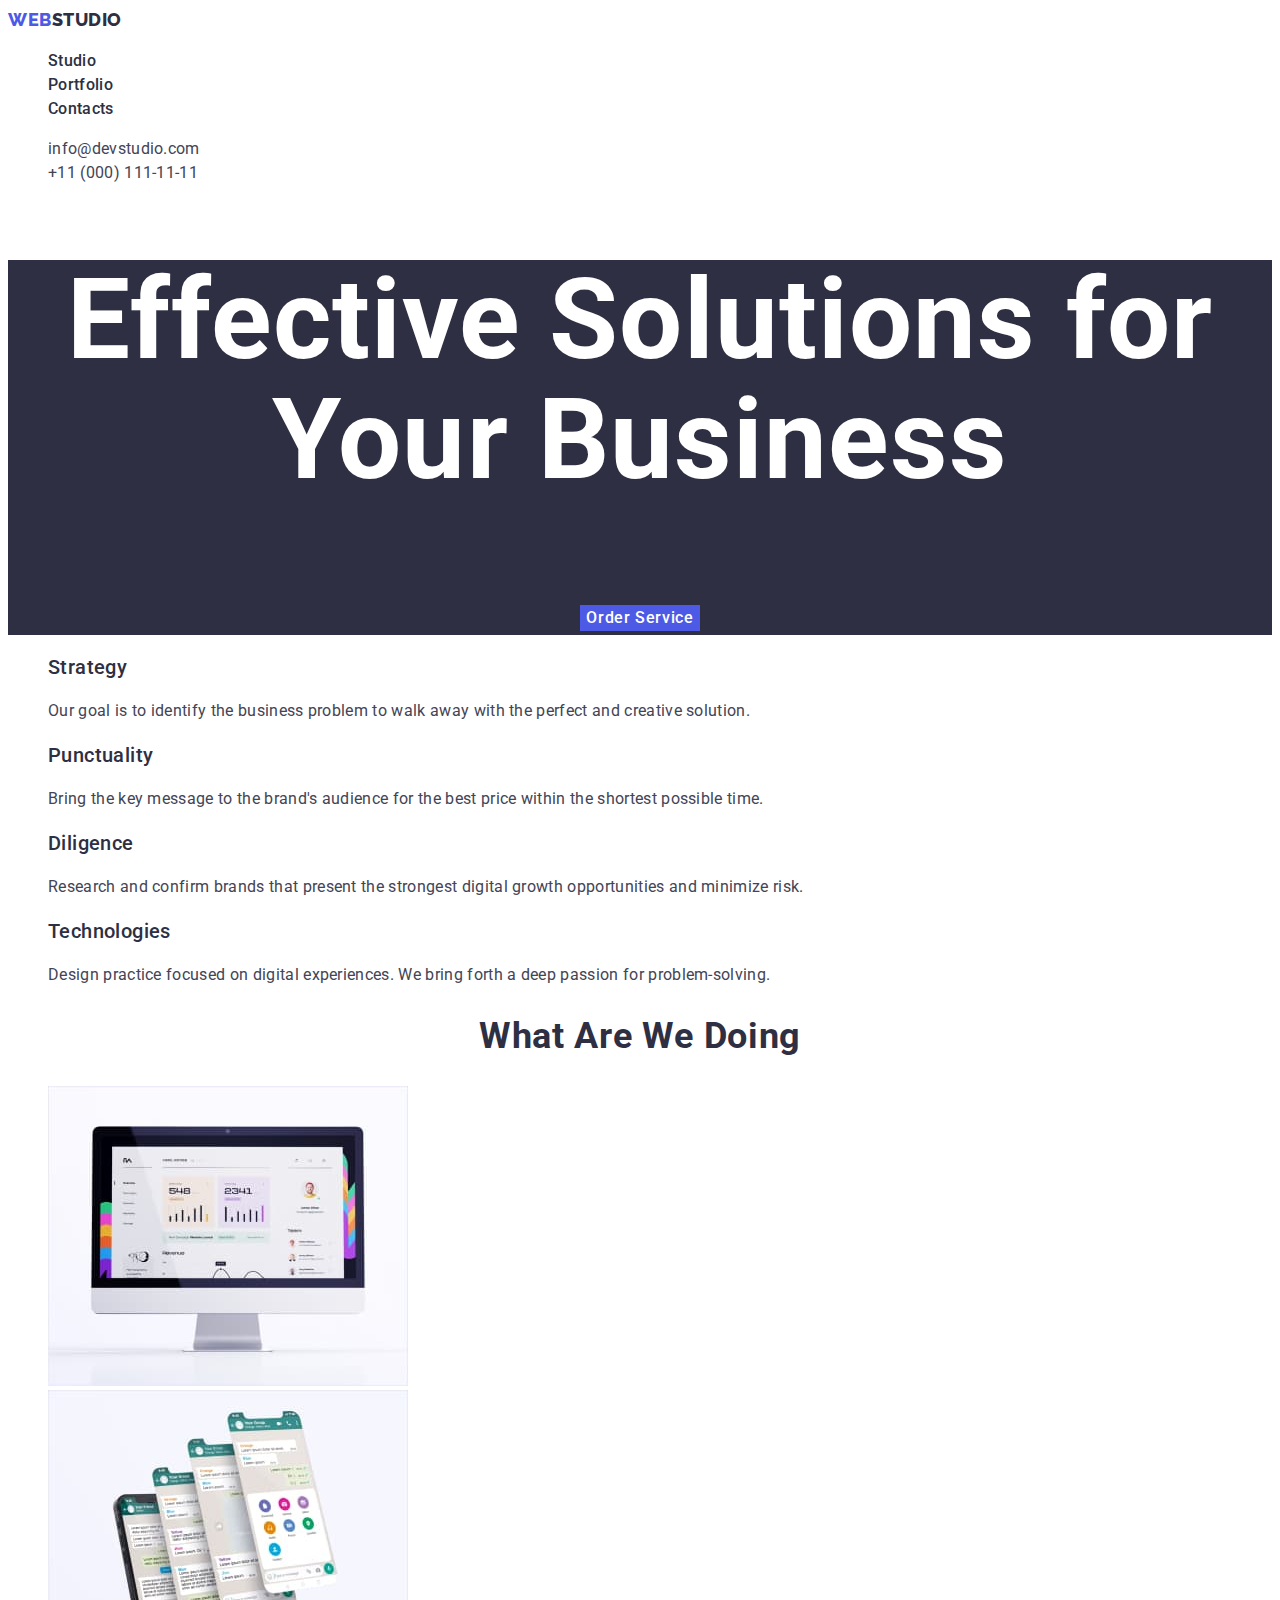
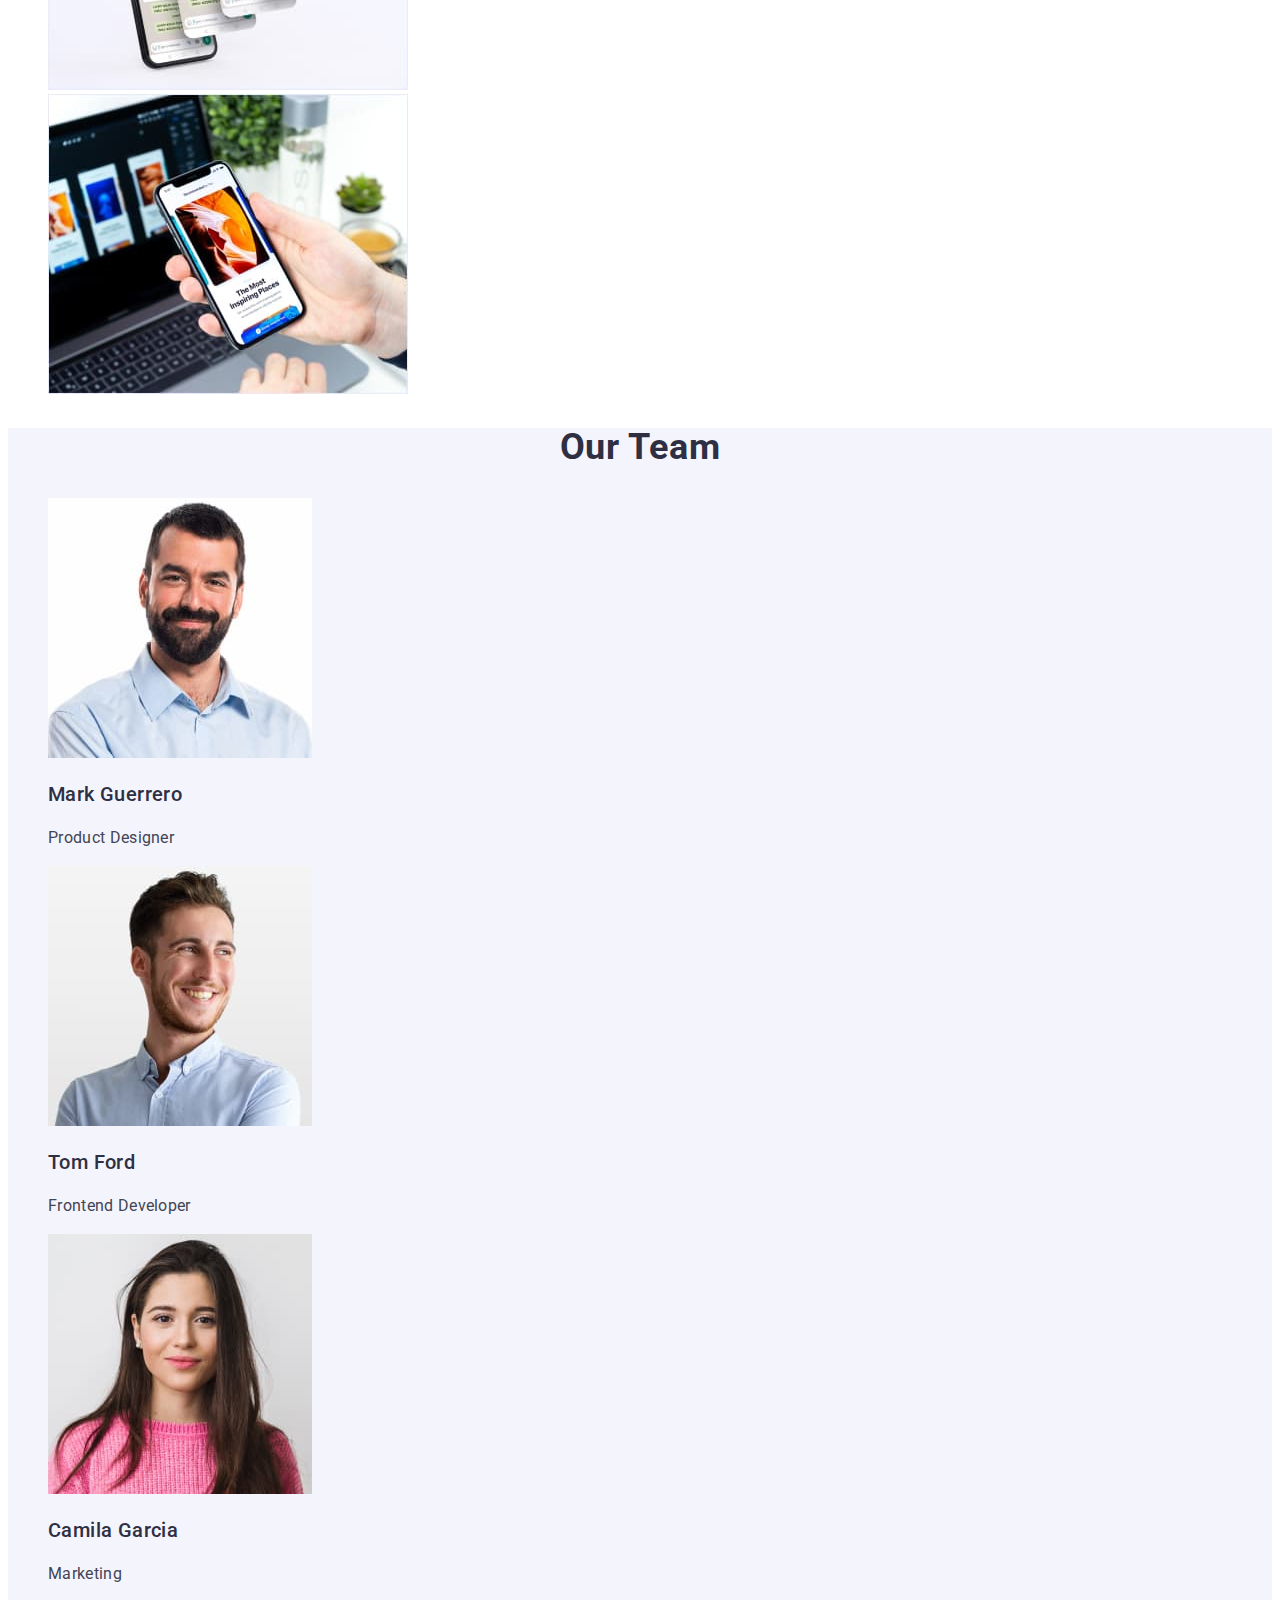
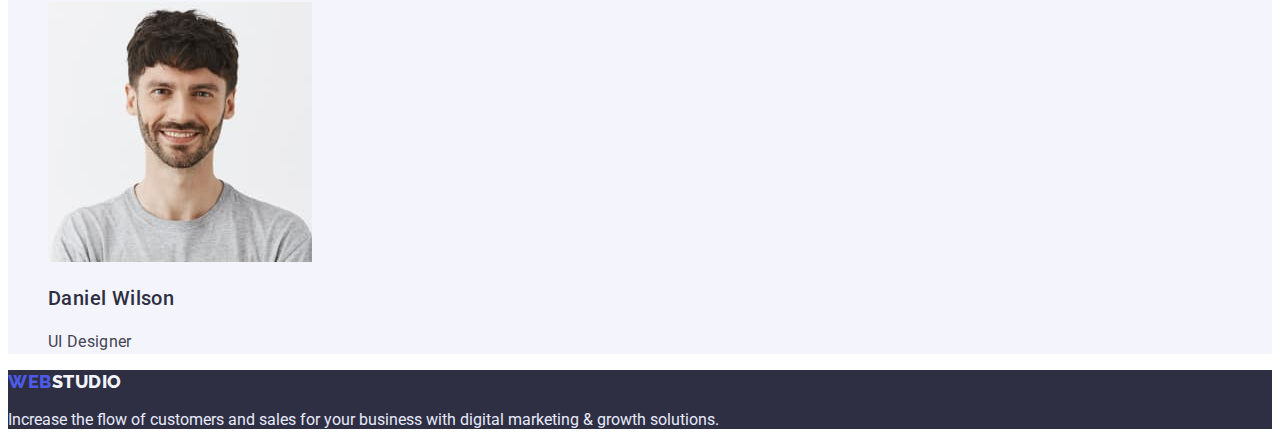
==== index.html @ e5f62bcb "files from previous hw were added to the project" ====
<!DOCTYPE html>
<html lang="en">
  <head>
    <meta charset="UTF-8" />
    <meta http-equiv="X-UA-Compatible" content="IE=edge" />
    <meta name="viewport" content="width=device-width, initial-scale=1.0" />
    <title>Document</title>
    <link rel="stylesheet" href="./css/styles.css" />
    <link rel="preconnect" href="https://fonts.googleapis.com" />
    <link rel="preconnect" href="https://fonts.gstatic.com" crossorigin />
    <link
      href="https://fonts.googleapis.com/css2?family=Raleway:wght@700&family=Roboto:wght@400;500;700;900&display=swap"
      rel="stylesheet"
    />
  </head>
  <body>
    <header class="header">
      <nav>
        <a href="/" class="logo"
          ><span class="first-part-logo">Web</span>Studio</a
        >
        <ul class="list">
          <li class="list-item">
            <a href="index.html" class="link">Studio</a>
          </li>
          <li class="list-item">
            <a href="./portfolio.html" class="link">Portfolio</a>
          </li>
          <li class="list-item"><a href="" class="link">Contacts</a></li>
        </ul>
      </nav>
      <address class="adress">
        <ul class="list">
          <li class="list-item">
            <a href="mailto:info@devstudio.com" class="link-contacts"
              >info@devstudio.com</a
            >
          </li>
          <li class="list-item tel">
            <a href="tel:+110001111111" class="link-contacts"
              >+11 (000) 111-11-11</a
            >
          </li>
        </ul>
      </address>
    </header>
    <main>
      <section class="hero">
        <h1 class="hero-title">Effective Solutions for Your Business</h1>
        <button type="button" class="button">Order Service</button>
      </section>
      <section>
        <!--company`s features-->
        <h2 class="second-priourity-title visually-hidden">Our Features</h2>
        <ul class="list">
          <li class="list-item">
            <h3 class="third-priourity-title">Strategy</h3>
            <p class="feature-text">
              Our goal is to identify the business problem to walk away with the
              perfect and creative solution.
            </p>
          </li>
          <li class="list-item">
            <h3 class="third-priourity-title">Punctuality</h3>
            <p class="feature-text">
              Bring the key message to the brand's audience for the best price
              within the shortest possible time.
            </p>
          </li>
          <li class="list-item">
            <h3 class="third-priourity-title">Diligence</h3>
            <p class="feature-text">
              Research and confirm brands that present the strongest digital
              growth opportunities and minimize risk.
            </p>
          </li>
          <li class="list-item">
            <h3 class="third-priourity-title">Technologies</h3>
            <p class="feature-text">
              Design practice focused on digital experiences. We bring forth a
              deep passion for problem-solving.
            </p>
          </li>
        </ul>
      </section>
      <section>
        <h2 class="second-priourity-title">What are we doing</h2>
        <ul class="list">
          <li class="list-item">
            <img
              src="./images/device1.jpg"
              alt="monitor screen"
              width="360"
              height="300"
            />
          </li>
          <li class="list-item">
            <img
              src="./images/device2.jpg"
              alt="a few mobile`s screens placed one by one"
              width="360"
              height="300"
            />
          </li>
          <li class="list-item">
            <img
              src="./images/device3.jpg"
              alt="laptop and mobile phone synchronisation process screen"
              width="360"
              height="300"
            />
          </li>
        </ul>
      </section>
      <section class="team-section-background-color">
        <h2 class="second-priourity-title">Our Team</h2>
        <ul class="list">
          <li class="list-item">
            <img
              src="./images/markguerrero.jpg"
              alt="Mark Guerrero photo"
              width="264"
              height="260"
            />
            <h3 class="third-priourity-title">Mark Guerrero</h3>
            <p class="feature-text">Product Designer</p>
          </li>
          <li class="list-item">
            <img
              src="./images/tomford.jpg"
              alt="Tom Ford photo"
              width="264"
              height="260"
            />
            <h3 class="third-priourity-title">Tom Ford</h3>
            <p class="feature-text">Frontend Developer</p>
          </li>
          <li class="list-item">
            <img
              src="./images/camilagarcia.jpg"
              alt="Camila Garcia photo"
              width="264"
              height="260"
            />
            <h3 class="third-priourity-title">Camila Garcia</h3>
            <p class="feature-text">Marketing</p>
          </li>
          <li class="list-item">
            <img
              src="./images/danielwilson.jpg"
              alt="Daniel Wilson photo"
              width="264"
              height="260"
            />
            <h3 class="third-priourity-title">Daniel Wilson</h3>
            <p class="feature-text">UI Designer</p>
          </li>
        </ul>
      </section>
    </main>

    <footer class="footer-colors">
      <a href="/" class="logo"
        ><span class="first-part-logo">Web</span
        ><span class="second-part-logo">Studio</span></a
      >
      <p>
        Increase the flow of customers and sales for your business with digital
        marketing & growth solutions.
      </p>
    </footer>
  </body>
</html>
---- css/styles.css ----
/* CSS-variable */
:root {
  --main-text-color: #2e2f42;
  --main-background-color: #ffffff;
  --hero-section-color: #ffffff;
  --main-font-family: Roboto, sans-serif;
  --focus-color: #4d5ae5;
  --hover-color: #4d5ae5;
  --footer-background-color: #2e2f42;
  --footer-text-color: #e7e9fc;
  --btn-text-color: #ffffff;
  --btn-background-color: #4d5ae5;
  --btn-hover-background-color: #404bbf;
  --contacts-color: #434455;
  --link-color: #2e2f42;
  --logo-first-part-color: #4d5ae5;
  --logo-second-part-color: #f4f4fd;
  --team-section-bckgnd-color: #f4f4fd;
  --feature-text: #434455;
  --portfolio-btn-background-color: #f4f4fd;
  --portfolio-btn-text-color: #4d5ae5;
  --hover-portfolio-btn-background-color: #404BBF;
  --focus-portfolio-btn-background-color: #404BBF;
  --hover-portfolio-btn-text-color: #ffffff;
  --focus-portfolio-btn-text-color: #ffffff;
}

/* body main characters */
body {
  color: var(--main-text-color);
  background-color: var(--main-background-color);
  font-family: var(--main-font-family);
}

/* header */
.header {
  background-color: var(--main-background-color);
  font-size: 16px;
  font-weight: 500;
  line-height: 1.5;

  letter-spacing: 0.02em;
}
.logo {
  font-family: "Raleway", sans-serif;
  font-style: normal;
  font-weight: 800;
  font-size: 18px;
  line-height: 1.33;
  color: var(--main-text-color);
  text-transform: uppercase;
  letter-spacing: 0.03em;
  text-decoration: none;
}
.first-part-logo {
  color: var(--logo-first-part-color);
}
.tel {
  text-transform: uppercase;
}
.link {
  text-decoration: none;
  color: var(--link-color);
}
.link-contacts {
  text-decoration: none;
  color: var(--contacts-color);
}
.link:hover {
  color: var(--hover-color);
}
.link:focus {
  color: var(--focus-color);
}
.link-contacts:hover {
  color: var(--hover-color);
}

.link-contacts:focus {
  color: var(--focus-color);
}

.list {
  list-style-type: none;
}
/* .list-item {
} */
.adress {
  font-weight: 400;
  font-size: 16px;
  line-height: 1.5;
  font-style: normal;
}
/* hero section */
.visually-hidden {
  position: absolute;
  white-space: nowrap;
  width: 1px;
  height: 1px;
  overflow: hidden;
  border: 0;
  padding: 0;
  clip: rect(0 0 0 0);
  clip-path: inset(50%);
  margin: -1px;
}
.hero {
  color: var(--hero-section-color);
  background-color: var(--footer-background-color);
  font-size: 56px;
  font-weight: 700;
  line-height: 1.07;
  text-align: center;
  letter-spacing: 0.02em;
}
.button {
  border: none;

  background: var(--btn-background-color);
  color: var(--btn-text-color);

  font-family: "Roboto", sans-serif;
  font-weight: 500;
  font-size: 16px;
  line-height: 1.5;
  letter-spacing: 0.04em;
  cursor: pointer;
}
.button:hover {
  background-color: var(--btn-hover-background-color);
}
.button:focus {
  background-color: var(--btn-hover-background-color);
}
/* second section */
.second-priourity-title {
  font-weight: 700;
  font-size: 36px;
  line-height: 1.11;
  text-align: center;
  letter-spacing: 0.02em;
  text-transform: capitalize;
}
.third-priourity-title {
  font-weight: 500;
  font-size: 20px;
  line-height: 1.2;
  letter-spacing: 0.02em;
}
.team-section-background-color {
  background-color: var(--team-section-bckgnd-color);
}
.feature-text {
  color: var(--feature-text);
  font-size: 16px;
  line-height: 1.5;
  letter-spacing: 0.02em;
}
/* footer */
.footer-colors {
  background-color: var(--footer-background-color);
  color: var(--footer-text-color);
}
.second-part-logo {
  color: var(--logo-second-part-color);
}
/* -----------------------page-portfolio--------------------- */
.portfolio-btn {
  border: none;

  background: var(--portfolio-btn-background-color);
  color: var(--portfolio-btn-text-color);

  font-family: "Roboto", sans-serif;
  font-weight: 500;
  font-size: 16px;
  line-height: 1.5;
  letter-spacing: 0.04em;
  cursor: pointer;
}
.portfolio-btn:hover {
  background: var(--hover-portfolio-btn-background-color);
  color: var(--hover-portfolio-btn-text-color);
}
.portfolio-btn:focus {
  background: var(--focus-portfolio-btn-background-color);
  color: var(--focus-portfolio-btn-text-color);
}
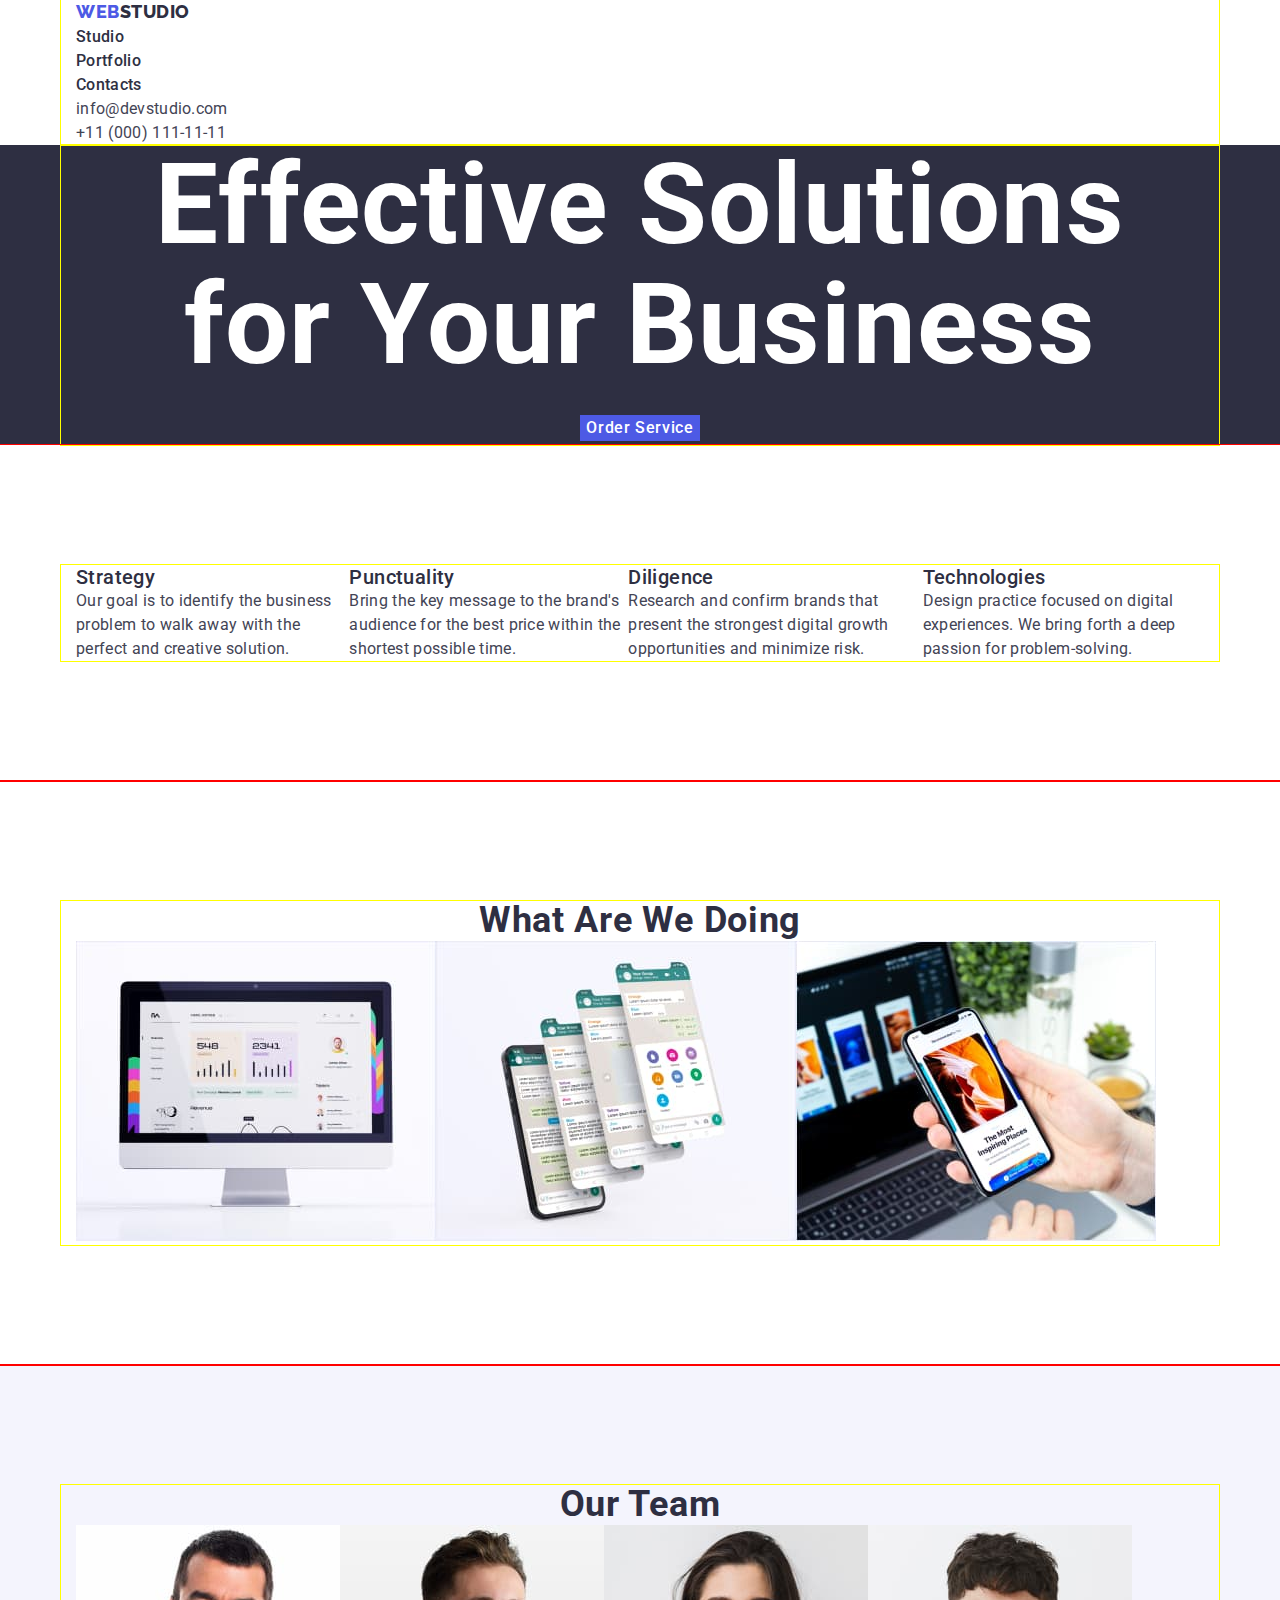
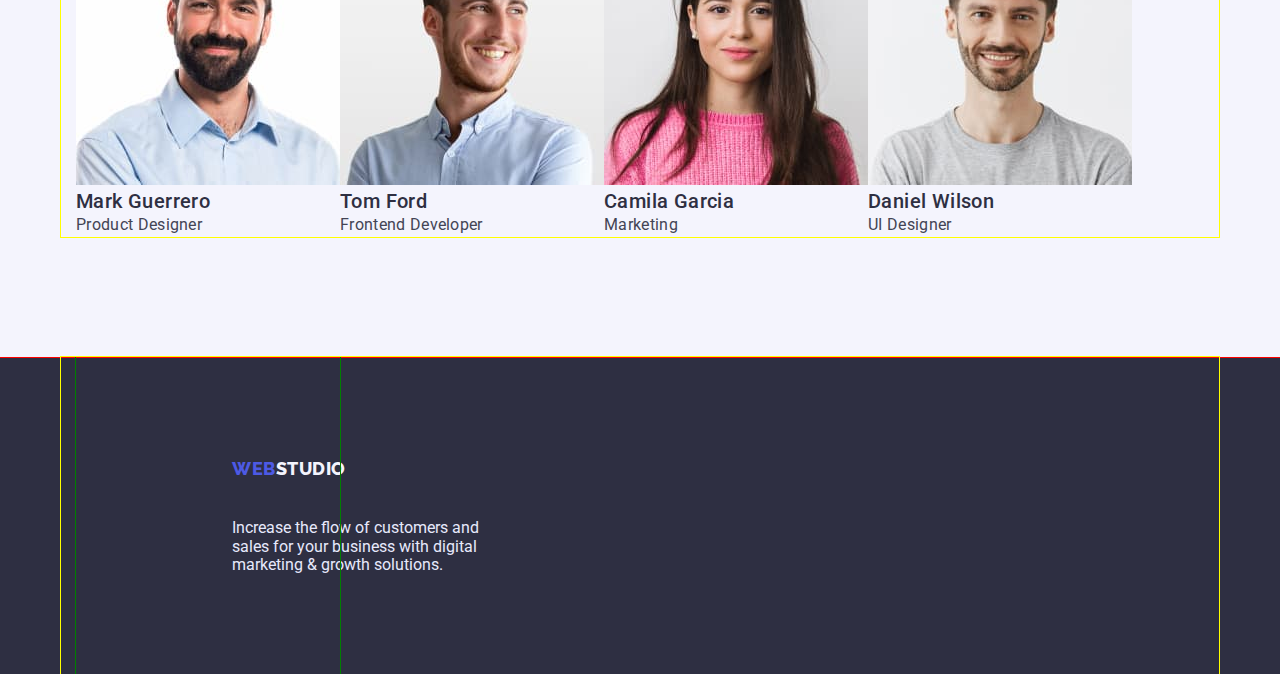
==== commit 3c68b6bd: "footer-question" ====
--- a/index.html
+++ b/index.html
@@ -5,6 +5,10 @@
     <meta http-equiv="X-UA-Compatible" content="IE=edge" />
     <meta name="viewport" content="width=device-width, initial-scale=1.0" />
     <title>Document</title>
+     <link
+    rel="stylesheet"
+    href="https://cdnjs.cloudflare.com/ajax/libs/modern-normalize/1.0.0/modern-normalize.min.css"
+  />
     <link rel="stylesheet" href="./css/styles.css" />
     <link rel="preconnect" href="https://fonts.googleapis.com" />
     <link rel="preconnect" href="https://fonts.gstatic.com" crossorigin />
@@ -15,6 +19,7 @@
   </head>
   <body>
     <header class="header">
+      <div class="container">
       <nav>
         <a href="/" class="logo"
           ><span class="first-part-logo">Web</span>Studio</a
@@ -43,16 +48,19 @@
           </li>
         </ul>
       </address>
+      </div>
     </header>
+    </body>
     <main>
       <section class="hero">
+      <div class="container">
         <h1 class="hero-title">Effective Solutions for Your Business</h1>
         <button type="button" class="button">Order Service</button>
-      </section>
-      <section>
+      </div></section>
+      <section class="section"><div class="container">
         <!--company`s features-->
         <h2 class="second-priourity-title visually-hidden">Our Features</h2>
-        <ul class="list">
+        <ul class="list stdrt-flex-usage">
           <li class="list-item">
             <h3 class="third-priourity-title">Strategy</h3>
             <p class="feature-text">
@@ -75,17 +83,19 @@
             </p>
           </li>
           <li class="list-item">
-            <h3 class="third-priourity-title">Technologies</h3>
+            <div class="feature-item"><h3 class="third-priourity-title">Technologies</h3>
             <p class="feature-text">
               Design practice focused on digital experiences. We bring forth a
               deep passion for problem-solving.
             </p>
+            </div>
           </li>
         </ul>
+        </div>
       </section>
-      <section>
+      <section class="section"><div class="container">
         <h2 class="second-priourity-title">What are we doing</h2>
-        <ul class="list">
+        <ul class="list stdrt-flex-usage">
           <li class="list-item">
             <img
               src="./images/device1.jpg"
@@ -111,10 +121,10 @@
             />
           </li>
         </ul>
-      </section>
-      <section class="team-section-background-color">
+        </div></section>
+      <section class="team-section-background-color section"><div class="container">
         <h2 class="second-priourity-title">Our Team</h2>
-        <ul class="list">
+        <ul class="list stdrt-flex-usage">
           <li class="list-item">
             <img
               src="./images/markguerrero.jpg"
@@ -156,18 +166,22 @@
             <p class="feature-text">UI Designer</p>
           </li>
         </ul>
+        </div>
       </section>
+      </div>
     </main>
-
     <footer class="footer-colors">
+      <div class="container">
+      <div class="footer-text-container">
       <a href="/" class="logo"
         ><span class="first-part-logo">Web</span
         ><span class="second-part-logo">Studio</span></a
       >
-      <p>
+      <div class="footer-text"><p>
         Increase the flow of customers and sales for your business with digital
         marketing & growth solutions.
-      </p>
-    </footer>
+      </p></div>
+      </div>
+        </footer>
   </body>
 </html>
--- a/css/styles.css
+++ b/css/styles.css
@@ -19,8 +19,8 @@
   --feature-text: #434455;
   --portfolio-btn-background-color: #f4f4fd;
   --portfolio-btn-text-color: #4d5ae5;
-  --hover-portfolio-btn-background-color: #404BBF;
-  --focus-portfolio-btn-background-color: #404BBF;
+  --hover-portfolio-btn-background-color: #404bbf;
+  --focus-portfolio-btn-background-color: #404bbf;
   --hover-portfolio-btn-text-color: #ffffff;
   --focus-portfolio-btn-text-color: #ffffff;
 }
@@ -84,6 +84,7 @@
   list-style-type: none;
 }
 /* .list-item {
+
 } */
 .adress {
   font-weight: 400;
@@ -186,3 +187,47 @@
   background: var(--focus-portfolio-btn-background-color);
   color: var(--focus-portfolio-btn-text-color);
 }
+
+/* geometry, placing on the list */
+h1,
+h2,
+h3,
+h4,
+p,
+ul {
+  margin: 0;
+}
+ul {
+  padding-left: 0;
+}
+.container {
+  margin-left: auto;
+  margin-right: auto;
+  padding: 0 15px;
+  width: 1158px;
+  outline: 1px solid yellow;
+}
+.section {
+  padding-top: 120px;
+  padding-bottom: 120px;
+  outline: 1px solid rgb(255, 0, 0);
+}
+.stdrt-flex-usage {
+  display: flex;
+}
+.feature-item {
+}
+
+/* footer elements placing */
+.footer-text-container {
+  padding-top: 100px;
+  padding-left: 156px;
+  padding-bottom: 100px;
+  width: 264px;
+
+  outline: 1px solid green;
+}
+.footer-text {
+  margin-top: 38px;
+  width: 264px;
+}
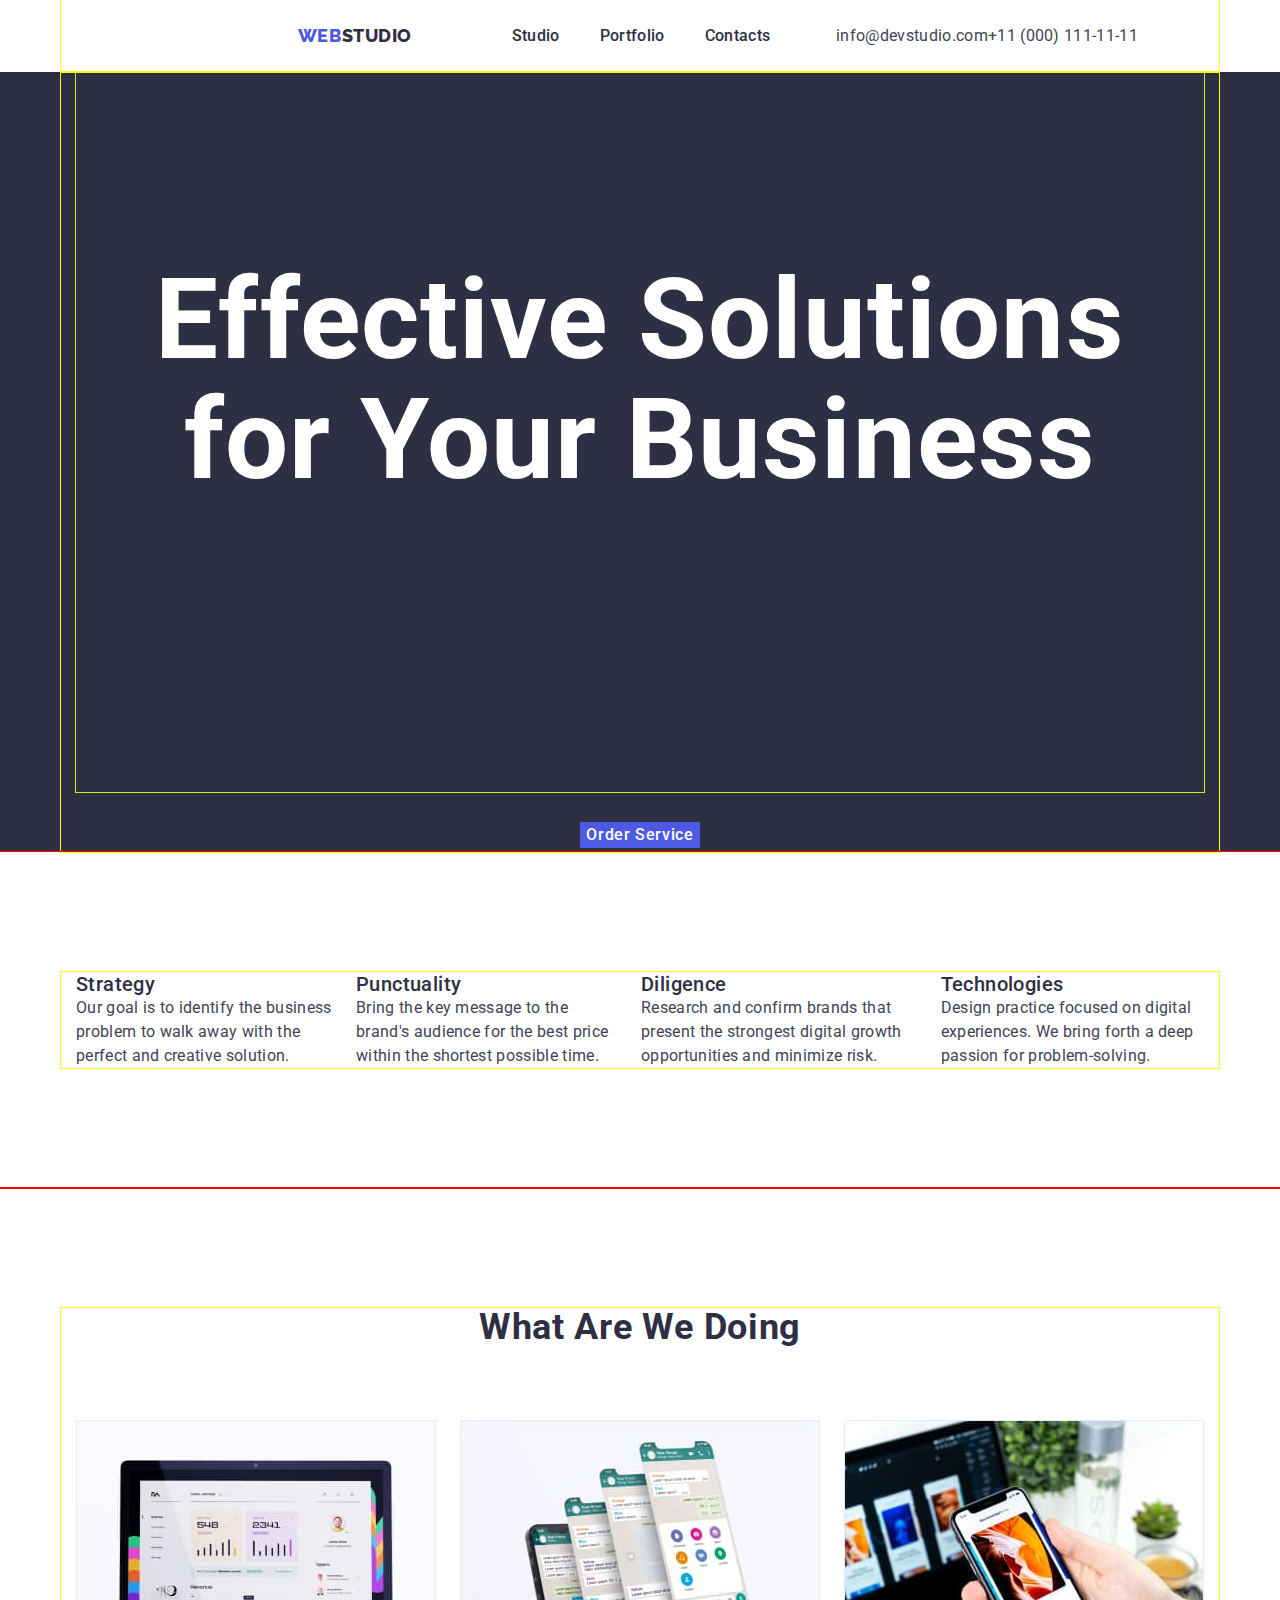
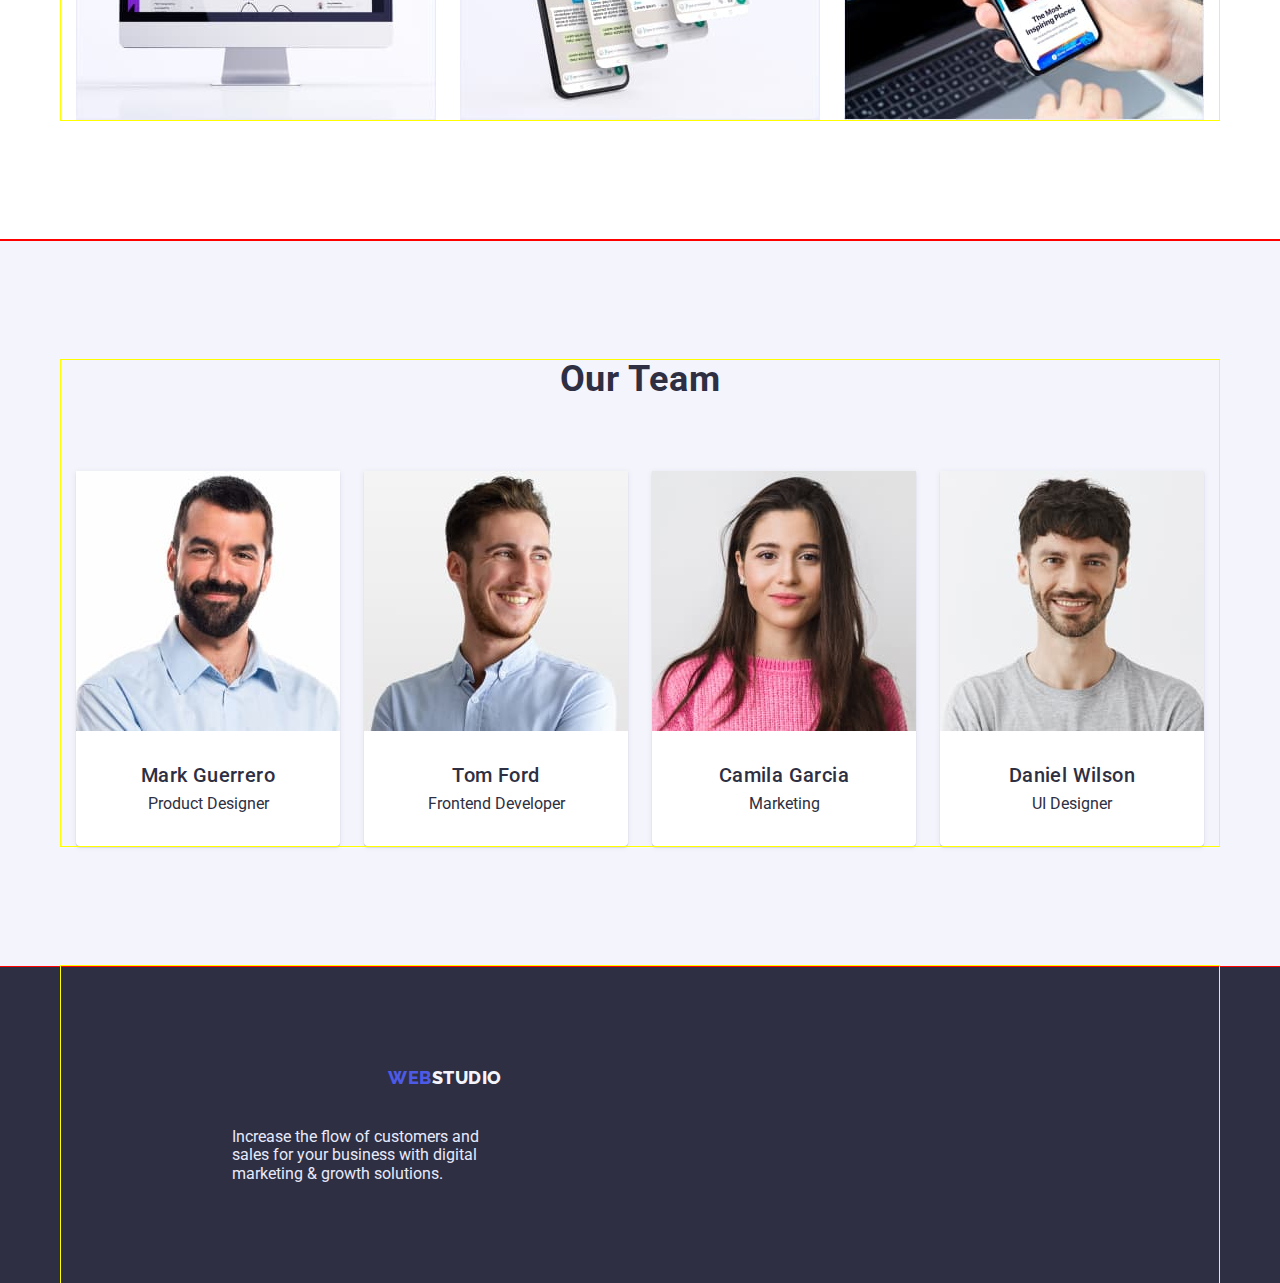
==== commit 799fd97f: "questions-with-hw" ====
--- a/index.html
+++ b/index.html
@@ -20,11 +20,12 @@
   <body>
     <header class="header">
       <div class="container">
-      <nav>
+      <div class="main-flex-container">  
+      <nav class="stdrt-flex-usage">
         <a href="/" class="logo"
           ><span class="first-part-logo">Web</span>Studio</a
         >
-        <ul class="list">
+        <ul class="list nav-pages">
           <li class="list-item">
             <a href="index.html" class="link">Studio</a>
           </li>
@@ -35,7 +36,7 @@
         </ul>
       </nav>
       <address class="adress">
-        <ul class="list">
+        <ul class="list adress-flex-usage">
           <li class="list-item">
             <a href="mailto:info@devstudio.com" class="link-contacts"
               >info@devstudio.com</a
@@ -48,7 +49,7 @@
           </li>
         </ul>
       </address>
-      </div>
+      </div></div>
     </header>
     </body>
     <main>
@@ -125,46 +126,46 @@
       <section class="team-section-background-color section"><div class="container">
         <h2 class="second-priourity-title">Our Team</h2>
         <ul class="list stdrt-flex-usage">
-          <li class="list-item">
+          <div class="t-member-card"><li class="list-worker">
             <img
               src="./images/markguerrero.jpg"
               alt="Mark Guerrero photo"
               width="264"
               height="260"
             />
-            <h3 class="third-priourity-title">Mark Guerrero</h3>
-            <p class="feature-text">Product Designer</p>
-          </li>
-          <li class="list-item">
+            <h3 class="worker-title">Mark Guerrero</h3>
+            <p class="worker-feature-text">Product Designer</p>
+          </li></div>
+          <div class="t-member-card"><li class="list-worker">
             <img
               src="./images/tomford.jpg"
               alt="Tom Ford photo"
               width="264"
               height="260"
             />
-            <h3 class="third-priourity-title">Tom Ford</h3>
-            <p class="feature-text">Frontend Developer</p>
-          </li>
-          <li class="list-item">
+            <h3 class="worker-title">Tom Ford</h3>
+            <p class="worker-feature-text">Frontend Developer</p>
+          </li></div>
+          <div class="t-member-card"><li class="list-worker">
             <img
               src="./images/camilagarcia.jpg"
               alt="Camila Garcia photo"
               width="264"
               height="260"
             />
-            <h3 class="third-priourity-title">Camila Garcia</h3>
-            <p class="feature-text">Marketing</p>
-          </li>
-          <li class="list-item">
+            <h3 class="worker-title">Camila Garcia</h3>
+            <p class="worker-feature-text">Marketing</p>
+          </li></div>
+          <div class="t-member-card"><li class="list-worker">
             <img
               src="./images/danielwilson.jpg"
               alt="Daniel Wilson photo"
               width="264"
               height="260"
             />
-            <h3 class="third-priourity-title">Daniel Wilson</h3>
-            <p class="feature-text">UI Designer</p>
-          </li>
+            <h3 class="worker-title">Daniel Wilson</h3>
+            <p class="worker-feature-text">UI Designer</p>
+          </li></div>
         </ul>
         </div>
       </section>
--- a/css/styles.css
+++ b/css/styles.css
@@ -30,6 +30,7 @@
   color: var(--main-text-color);
   background-color: var(--main-background-color);
   font-family: var(--main-font-family);
+  max-width: 1440px;
 }
 
 /* header */
@@ -51,6 +52,8 @@
   text-transform: uppercase;
   letter-spacing: 0.03em;
   text-decoration: none;
+  margin-left: 156px;
+  margin-right: 76px;
 }
 .first-part-logo {
   color: var(--logo-first-part-color);
@@ -83,14 +86,28 @@
 .list {
   list-style-type: none;
 }
-/* .list-item {
-
-} */
+.list-worker {
+  text-align: center;
+}
 .adress {
   font-weight: 400;
   font-size: 16px;
   line-height: 1.5;
   font-style: normal;
+}
+
+.nav-pages {
+  display: flex;
+  gap: 40px;
+}
+.main-flex-container {
+  display: flex;
+  padding-top: 24px;
+  padding-bottom: 24px;
+  justify-content: space-evenly;
+}
+.adress-flex-usage {
+  display: flex;
 }
 /* hero section */
 .visually-hidden {
@@ -114,6 +131,12 @@
   text-align: center;
   letter-spacing: 0.02em;
 }
+.hero-title {
+  padding-top: 188px;
+  padding-bottom: 292px;
+
+  outline: 1px solid greenyellow;
+}
 .button {
   border: none;
 
@@ -141,6 +164,7 @@
   text-align: center;
   letter-spacing: 0.02em;
   text-transform: capitalize;
+  padding-bottom: 72px;
 }
 .third-priourity-title {
   font-weight: 500;
@@ -214,6 +238,7 @@
 }
 .stdrt-flex-usage {
   display: flex;
+  gap: 24px;
 }
 .feature-item {
 }
@@ -223,11 +248,30 @@
   padding-top: 100px;
   padding-left: 156px;
   padding-bottom: 100px;
-  width: 264px;
-
-  outline: 1px solid green;
 }
 .footer-text {
   margin-top: 38px;
   width: 264px;
 }
+
+/* main section placing */
+.t-member-card {
+  background: #ffffff;
+  box-shadow: 0px 1px 6px rgba(46, 47, 66, 0.08),
+    0px 1px 1px rgba(46, 47, 66, 0.16), 0px 2px 1px rgba(46, 47, 66, 0.08);
+  border-radius: 0px 0px 4px 4px;
+}
+img {
+  display: block;
+}
+.worker-title {
+  font-weight: 500;
+  font-size: 20px;
+  line-height: 1.2;
+  letter-spacing: 0.02em;
+  padding-top: 32px;
+}
+.worker-feature-text {
+  padding-top: 8px;
+  padding-bottom: 32px;
+}
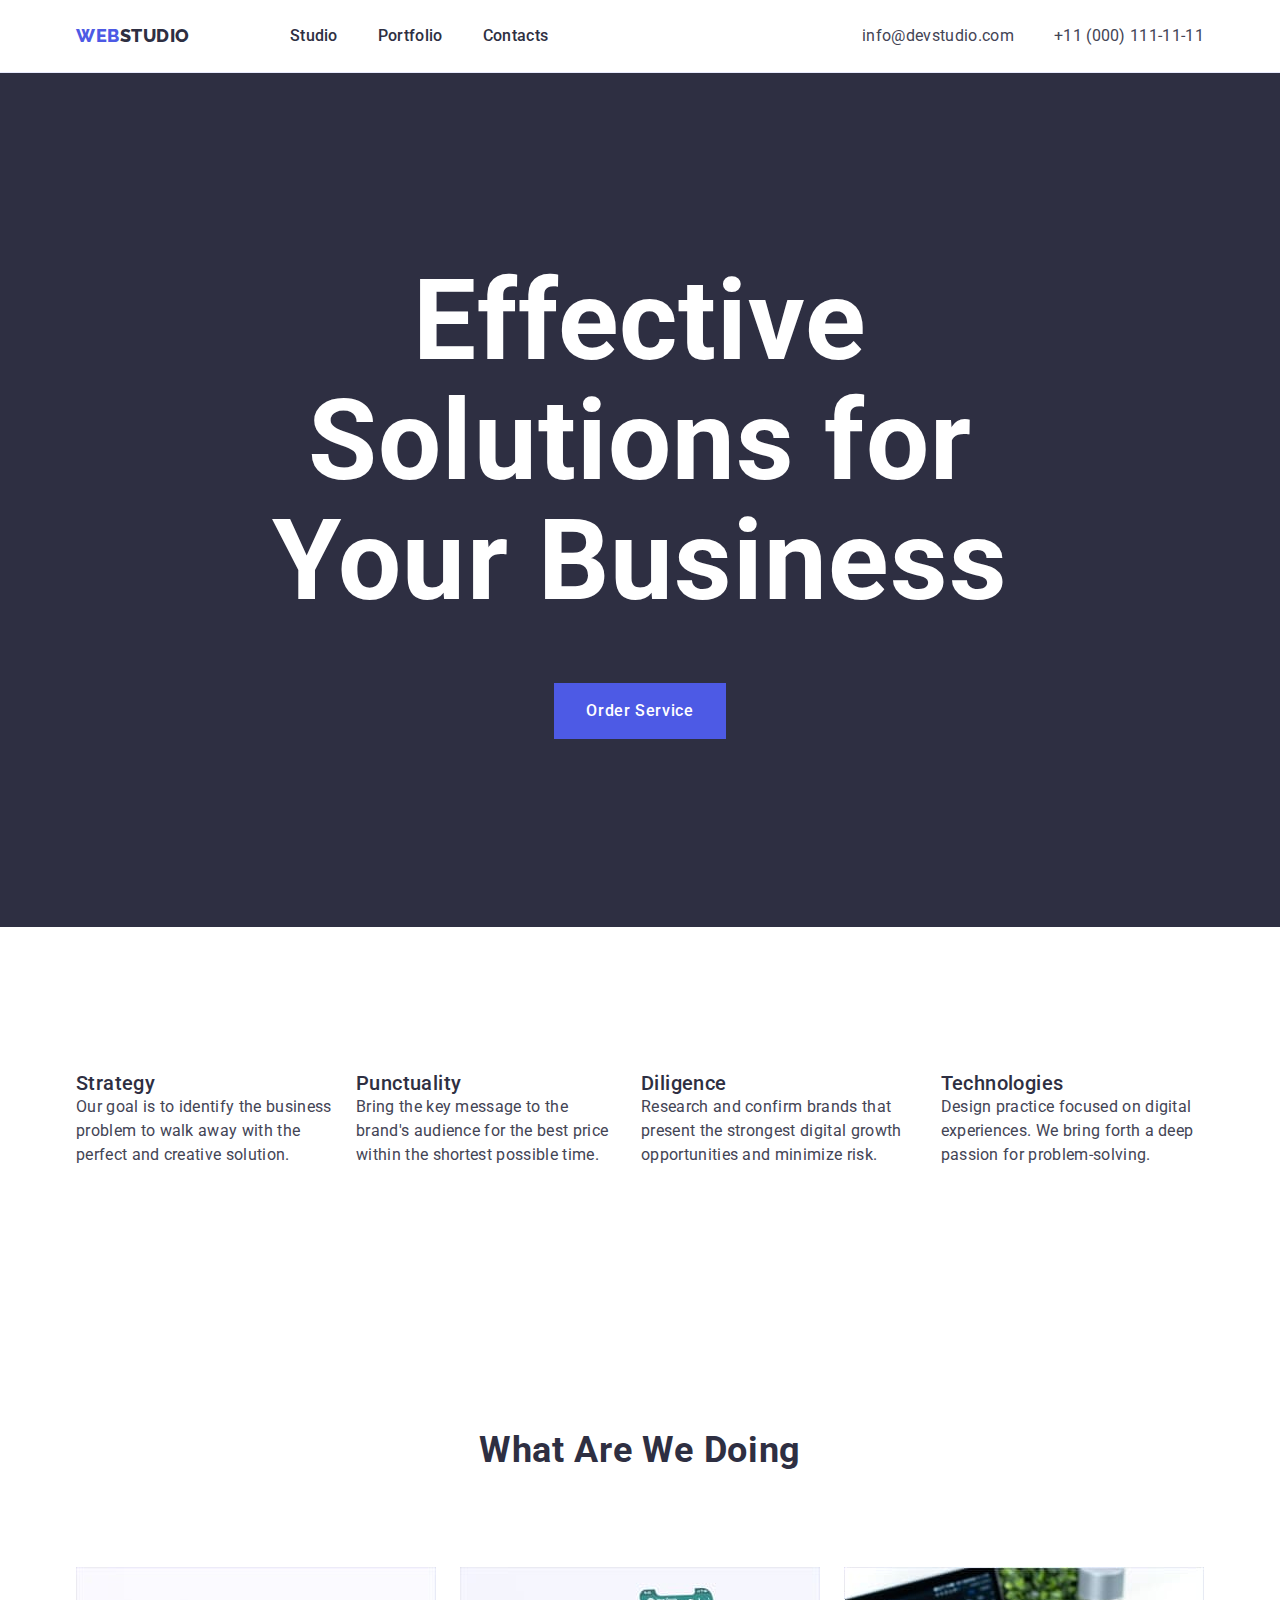
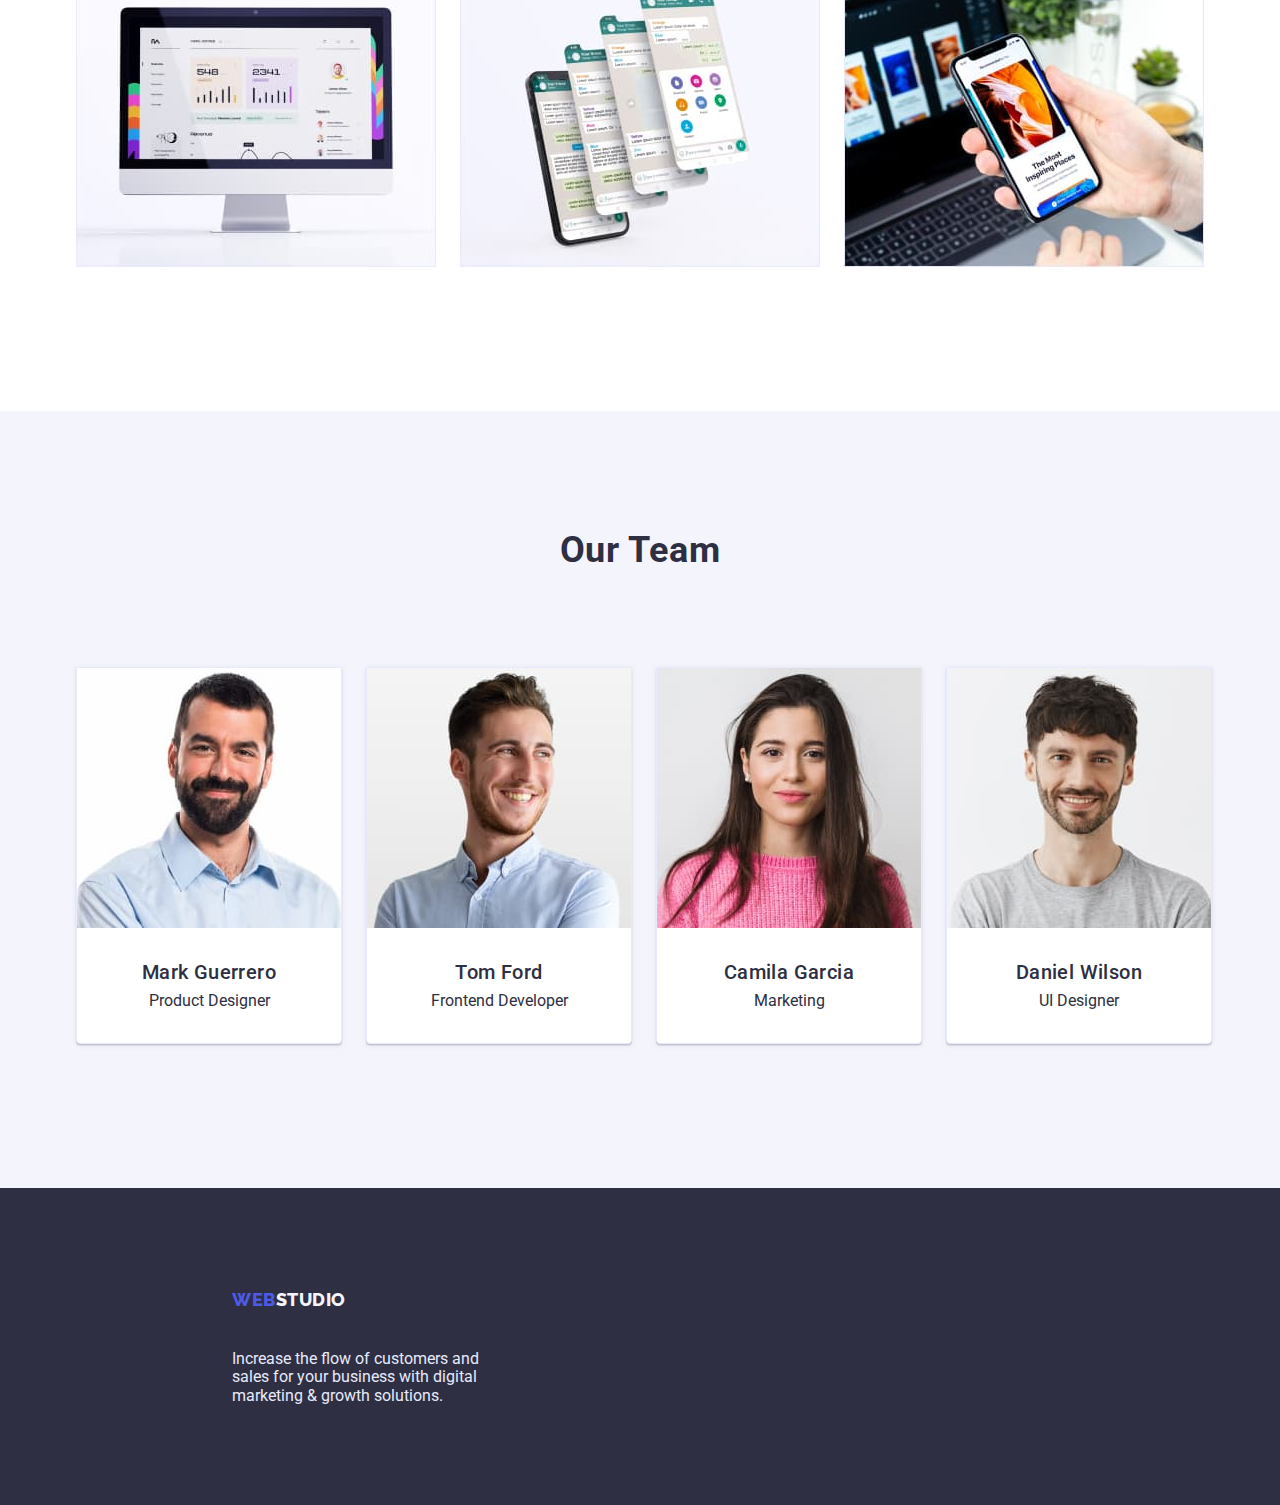
==== commit 809fd912: "hw3-1st-probe" ====
--- a/index.html
+++ b/index.html
@@ -26,23 +26,23 @@
           ><span class="first-part-logo">Web</span>Studio</a
         >
         <ul class="list nav-pages">
-          <li class="list-item">
+          <li>
             <a href="index.html" class="link">Studio</a>
           </li>
-          <li class="list-item">
+          <li>
             <a href="./portfolio.html" class="link">Portfolio</a>
           </li>
-          <li class="list-item"><a href="" class="link">Contacts</a></li>
+          <li><a href="" class="link">Contacts</a></li>
         </ul>
       </nav>
       <address class="adress">
         <ul class="list adress-flex-usage">
-          <li class="list-item">
+          <li>
             <a href="mailto:info@devstudio.com" class="link-contacts"
               >info@devstudio.com</a
             >
           </li>
-          <li class="list-item tel">
+          <li>
             <a href="tel:+110001111111" class="link-contacts"
               >+11 (000) 111-11-11</a
             >
--- a/css/styles.css
+++ b/css/styles.css
@@ -23,6 +23,7 @@
   --focus-portfolio-btn-background-color: #404bbf;
   --hover-portfolio-btn-text-color: #ffffff;
   --focus-portfolio-btn-text-color: #ffffff;
+  --card-border-color: #E7E9FC;
 }
 
 /* body main characters */
@@ -41,6 +42,7 @@
   line-height: 1.5;
 
   letter-spacing: 0.02em;
+  border-bottom: 1px solid #e7e9fc;
 }
 .logo {
   font-family: "Raleway", sans-serif;
@@ -52,7 +54,8 @@
   text-transform: uppercase;
   letter-spacing: 0.03em;
   text-decoration: none;
-  margin-left: 156px;
+  padding-top: 24px;
+  padding-bottom: 24px;
   margin-right: 76px;
 }
 .first-part-logo {
@@ -85,6 +88,11 @@
 
 .list {
   list-style-type: none;
+  padding-top: 24px;
+  padding-bottom: 24px;
+}
+.list-item {
+  width: calc((100%-48px) / 3);
 }
 .list-worker {
   text-align: center;
@@ -94,6 +102,7 @@
   font-size: 16px;
   line-height: 1.5;
   font-style: normal;
+  margin-left: auto;
 }
 
 .nav-pages {
@@ -102,12 +111,10 @@
 }
 .main-flex-container {
   display: flex;
-  padding-top: 24px;
-  padding-bottom: 24px;
-  justify-content: space-evenly;
 }
 .adress-flex-usage {
   display: flex;
+  gap: 40px;
 }
 /* hero section */
 .visually-hidden {
@@ -130,15 +137,18 @@
   line-height: 1.07;
   text-align: center;
   letter-spacing: 0.02em;
+  padding-top: 188px;
+  padding-bottom: 188px;
 }
 .hero-title {
-  padding-top: 188px;
-  padding-bottom: 292px;
-
-  outline: 1px solid greenyellow;
+  max-width: 745px;
+  margin: 0 auto;
+  margin-bottom: 48px;
+  
 }
 .button {
   border: none;
+  padding: 16px 32px;
 
   background: var(--btn-background-color);
   color: var(--btn-text-color);
@@ -202,6 +212,12 @@
   line-height: 1.5;
   letter-spacing: 0.04em;
   cursor: pointer;
+  align-items: center;
+padding: 12px 24px;
+border: 1px solid #E7E9FC;
+border-radius: 4px;
+margin-top: 96px;
+margin-bottom: 72px;
 }
 .portfolio-btn:hover {
   background: var(--hover-portfolio-btn-background-color);
@@ -229,12 +245,12 @@
   margin-right: auto;
   padding: 0 15px;
   width: 1158px;
-  outline: 1px solid yellow;
+  
 }
 .section {
   padding-top: 120px;
   padding-bottom: 120px;
-  outline: 1px solid rgb(255, 0, 0);
+  
 }
 .stdrt-flex-usage {
   display: flex;
@@ -254,12 +270,15 @@
   width: 264px;
 }
 
-/* main section placing */
+/* main index section placing */
 .t-member-card {
   background: #ffffff;
   box-shadow: 0px 1px 6px rgba(46, 47, 66, 0.08),
     0px 1px 1px rgba(46, 47, 66, 0.16), 0px 2px 1px rgba(46, 47, 66, 0.08);
   border-radius: 0px 0px 4px 4px;
+  border: 1px solid var(--card-border-color);
+width: calc((100%-24*3) / 4);
+
 }
 img {
   display: block;
@@ -275,3 +294,34 @@
   padding-top: 8px;
   padding-bottom: 32px;
 }
+/* portfolio placing */
+.list-btn{
+list-style-type: none;
+display: flex;
+gap: 24px; 
+justify-content: center;
+align-items: center;
+}
+.using-area{
+list-style-type: none;
+display: flex;
+flex-wrap: wrap;
+column-gap: 24px;
+row-gap: 48px;
+
+
+}
+.using-area-card {
+    width: calc((100% - 48px) / 3);
+    border: 1px solid var(--card-border-color); 
+  
+}
+.portfolio-card-title {
+padding-top: 32px;
+padding-left: 16px;
+}
+.portfolio-card-text{
+padding-left: 16px;
+padding-top: 8px;
+padding-bottom: 32px;  
+}
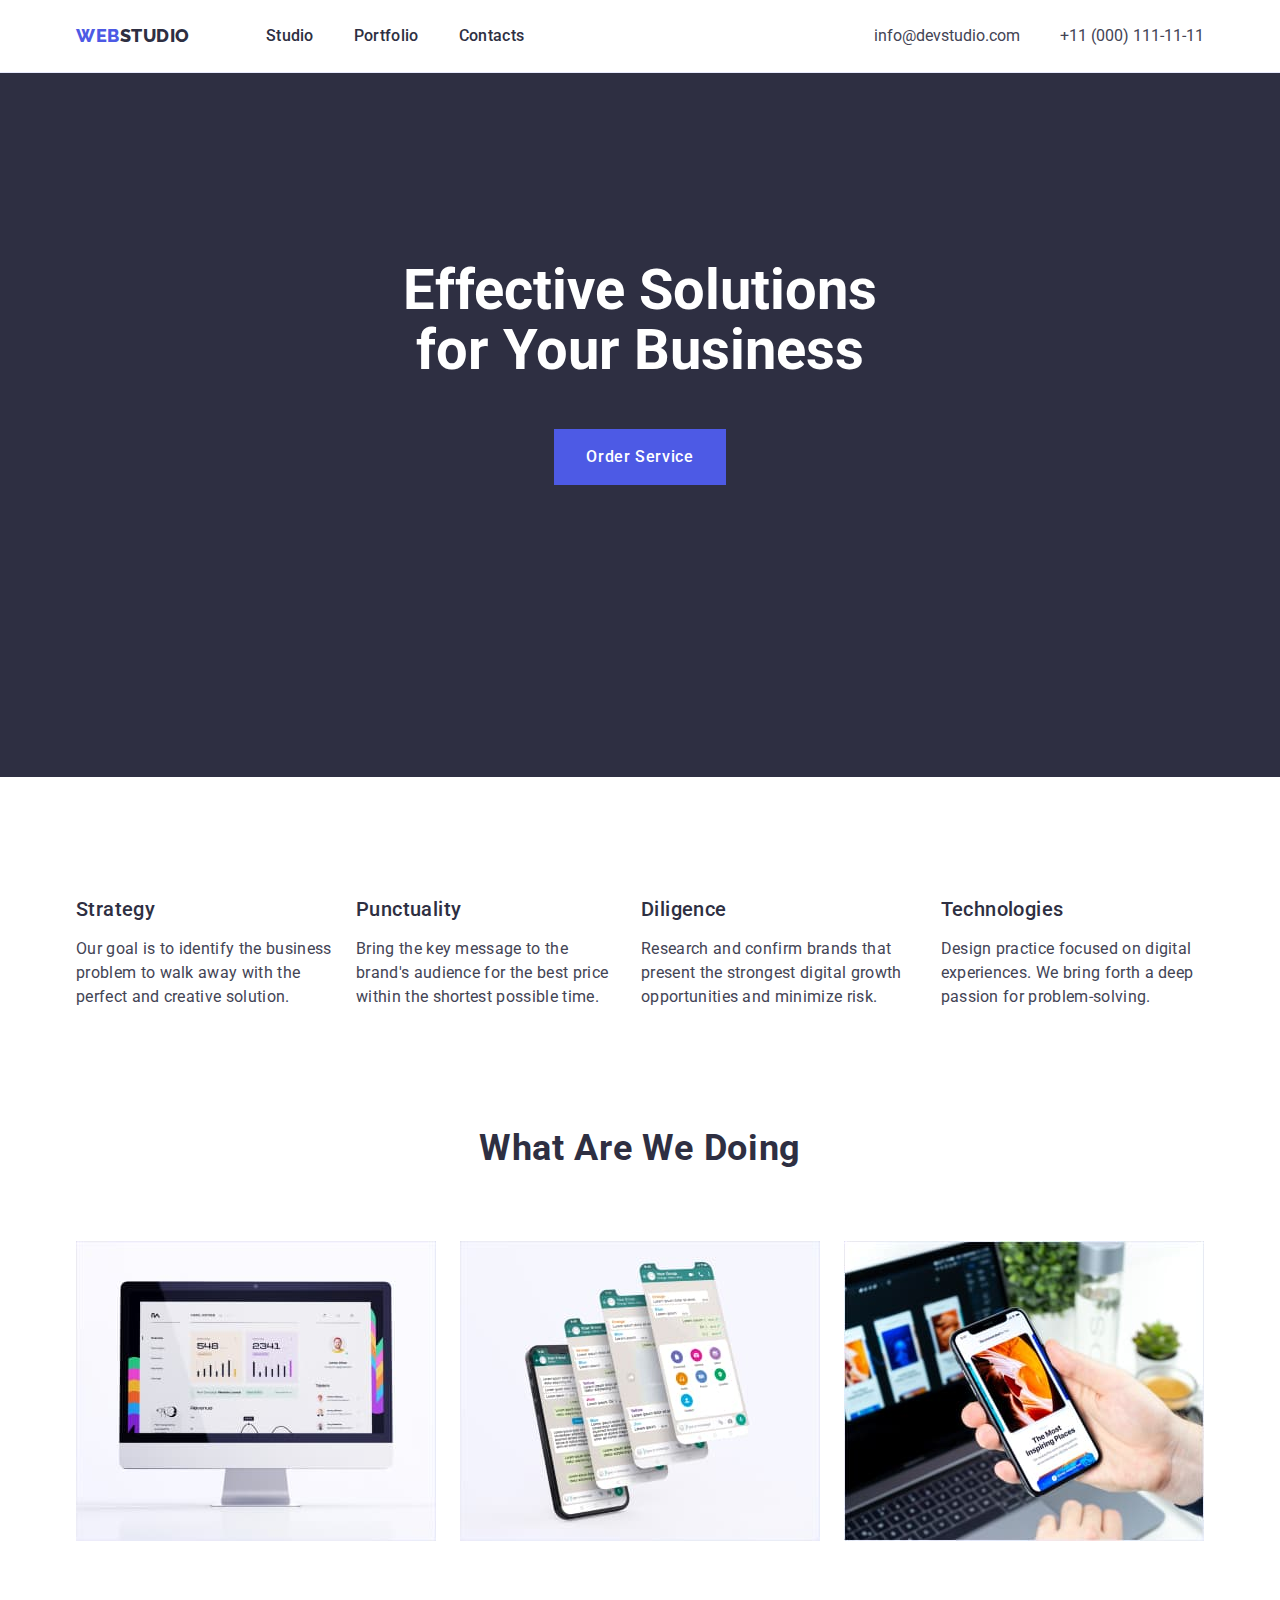
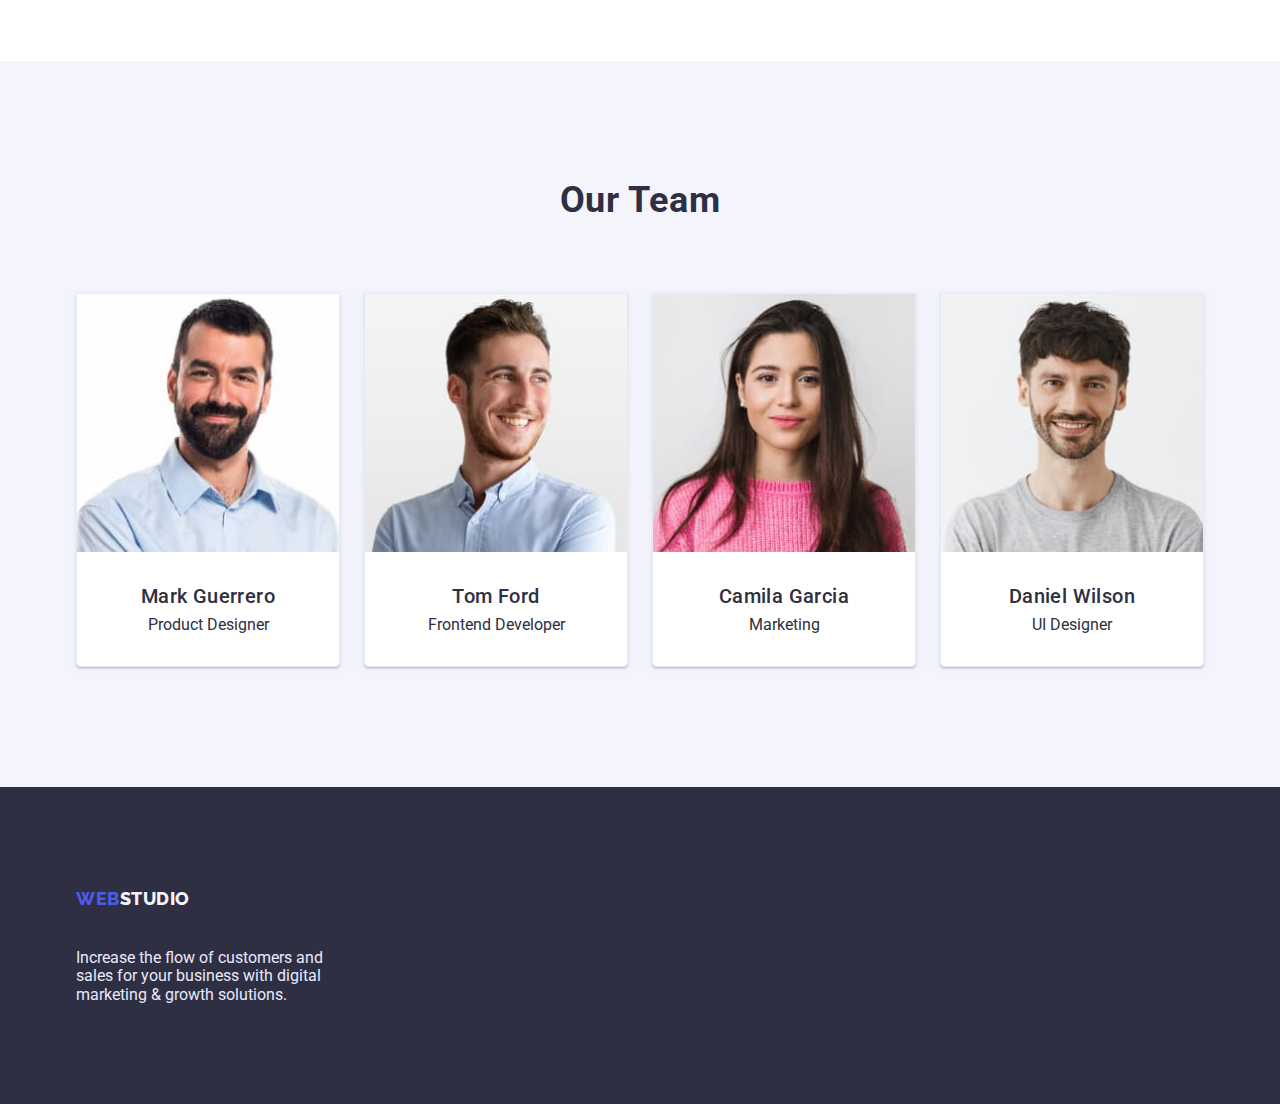
==== commit 89115eb7: "fixed-1" ====
--- a/index.html
+++ b/index.html
@@ -21,11 +21,11 @@
     <header class="header">
       <div class="container">
       <div class="main-flex-container">  
-      <nav class="stdrt-flex-usage">
+      <nav class="nav-flex-usage">
         <a href="/" class="logo"
           ><span class="first-part-logo">Web</span>Studio</a
         >
-        <ul class="list nav-pages">
+        <ul class="header-list nav-pages">
           <li>
             <a href="index.html" class="link">Studio</a>
           </li>
@@ -36,7 +36,7 @@
         </ul>
       </nav>
       <address class="adress">
-        <ul class="list adress-flex-usage">
+        <ul class="header-list adress-flex-usage">
           <li>
             <a href="mailto:info@devstudio.com" class="link-contacts"
               >info@devstudio.com</a
@@ -61,7 +61,7 @@
       <section class="section"><div class="container">
         <!--company`s features-->
         <h2 class="second-priourity-title visually-hidden">Our Features</h2>
-        <ul class="list stdrt-flex-usage">
+        <ul class="list feature-flex">
           <li class="list-item">
             <h3 class="third-priourity-title">Strategy</h3>
             <p class="feature-text">
@@ -94,7 +94,7 @@
         </ul>
         </div>
       </section>
-      <section class="section"><div class="container">
+      <section class="pb-section"><div class="container">
         <h2 class="second-priourity-title">What are we doing</h2>
         <ul class="list stdrt-flex-usage">
           <li class="list-item">
@@ -126,63 +126,67 @@
       <section class="team-section-background-color section"><div class="container">
         <h2 class="second-priourity-title">Our Team</h2>
         <ul class="list stdrt-flex-usage">
-          <div class="t-member-card"><li class="list-worker">
+          <div class="t-member-card list-worker"><li>
             <img
               src="./images/markguerrero.jpg"
               alt="Mark Guerrero photo"
               width="264"
               height="260"
             />
-            <h3 class="worker-title">Mark Guerrero</h3>
+            <div class="worker-title-text"><h3 class="worker-title">Mark Guerrero</h3>
             <p class="worker-feature-text">Product Designer</p>
+          </div>
           </li></div>
-          <div class="t-member-card"><li class="list-worker">
+          <div class="t-member-card  list-worker"><li>
             <img
               src="./images/tomford.jpg"
               alt="Tom Ford photo"
               width="264"
               height="260"
             />
-            <h3 class="worker-title">Tom Ford</h3>
+            <div class="worker-title-text"><h3 class="worker-title">Tom Ford</h3>
             <p class="worker-feature-text">Frontend Developer</p>
+          </div>
           </li></div>
-          <div class="t-member-card"><li class="list-worker">
+          <div class="t-member-card  list-worker"><li>
             <img
               src="./images/camilagarcia.jpg"
               alt="Camila Garcia photo"
               width="264"
               height="260"
             />
-            <h3 class="worker-title">Camila Garcia</h3>
+            <div class="worker-title-text"><h3 class="worker-title">Camila Garcia</h3>
             <p class="worker-feature-text">Marketing</p>
+          </div>
           </li></div>
-          <div class="t-member-card"><li class="list-worker">
+          <div class="t-member-card list-worker"><li>
             <img
               src="./images/danielwilson.jpg"
               alt="Daniel Wilson photo"
               width="264"
               height="260"
             />
-            <h3 class="worker-title">Daniel Wilson</h3>
+            <div class="worker-title-text"><h3 class="worker-title">Daniel Wilson</h3>
             <p class="worker-feature-text">UI Designer</p>
+            </div>
           </li></div>
         </ul>
         </div>
       </section>
       </div>
     </main>
-    <footer class="footer-colors">
+    <footer class="footer">
       <div class="container">
-      <div class="footer-text-container">
-      <a href="/" class="logo"
+      
+      <a href="/" class="footer-logo"
         ><span class="first-part-logo">Web</span
         ><span class="second-part-logo">Studio</span></a
       >
-      <div class="footer-text"><p>
+      <p class="footer-text">
         Increase the flow of customers and sales for your business with digital
         marketing & growth solutions.
-      </p></div>
-      </div>
+      </p>
+    
         </footer>
   </body>
 </html>
--- a/css/styles.css
+++ b/css/styles.css
@@ -19,11 +19,14 @@
   --feature-text: #434455;
   --portfolio-btn-background-color: #f4f4fd;
   --portfolio-btn-text-color: #4d5ae5;
+  --portfolio-btn-border-color: #e7e9fc;
   --hover-portfolio-btn-background-color: #404bbf;
   --focus-portfolio-btn-background-color: #404bbf;
   --hover-portfolio-btn-text-color: #ffffff;
   --focus-portfolio-btn-text-color: #ffffff;
   --card-border-color: #E7E9FC;
+  --header-border-bottom:  #e7e9fc;  
+  --t-member-card-background-color: #ffffff;
 }
 
 /* body main characters */
@@ -31,23 +34,22 @@
   color: var(--main-text-color);
   background-color: var(--main-background-color);
   font-family: var(--main-font-family);
-  max-width: 1440px;
 }
 
 /* header */
 .header {
-  background-color: var(--main-background-color);
-  font-size: 16px;
-  font-weight: 500;
-  line-height: 1.5;
-
-  letter-spacing: 0.02em;
-  border-bottom: 1px solid #e7e9fc;
+  border-bottom: 1px solid VAR(--header-border-bottom);
+line-height: 1.5;
+}
+
+.header-list{
+  list-style-type: none;
+  padding-top: 24px;
+  padding-bottom: 24px;
 }
 .logo {
   font-family: "Raleway", sans-serif;
-  font-style: normal;
-  font-weight: 800;
+    font-weight: 800;
   font-size: 18px;
   line-height: 1.33;
   color: var(--main-text-color);
@@ -88,23 +90,27 @@
 
 .list {
   list-style-type: none;
-  padding-top: 24px;
-  padding-bottom: 24px;
-}
+ }
 .list-item {
-  width: calc((100%-48px) / 3);
+  flex-basis: calc((100% - 3 * 24 px ) / 4);
 }
 .list-worker {
   text-align: center;
 }
 .adress {
-  font-weight: 400;
-  font-size: 16px;
-  line-height: 1.5;
-  font-style: normal;
+ 
+  font-style: normal; 
   margin-left: auto;
 }
-
+.nav-flex-usage {
+  display:flex;
+    background-color: var(--main-background-color);
+  font-size: 16px;
+  font-weight: 500;
+  line-height: 1.5;
+
+  letter-spacing: 0.02em;
+}
 .nav-pages {
   display: flex;
   gap: 40px;
@@ -132,18 +138,21 @@
 .hero {
   color: var(--hero-section-color);
   background-color: var(--footer-background-color);
-  font-size: 56px;
-  font-weight: 700;
-  line-height: 1.07;
+   
+ padding-top: 188px;
+  padding-bottom: 292px;  
   text-align: center;
-  letter-spacing: 0.02em;
-  padding-top: 188px;
-  padding-bottom: 188px;
 }
 .hero-title {
-  max-width: 745px;
+  max-width: 494px;
   margin: 0 auto;
   margin-bottom: 48px;
+  font-size: 56px;
+    line-height: 1.07;
+  
+
+
+
   
 }
 .button {
@@ -174,7 +183,7 @@
   text-align: center;
   letter-spacing: 0.02em;
   text-transform: capitalize;
-  padding-bottom: 72px;
+  margin-bottom: 72px;
 }
 .third-priourity-title {
   font-weight: 500;
@@ -190,18 +199,37 @@
   font-size: 16px;
   line-height: 1.5;
   letter-spacing: 0.02em;
+  margin-top: 16px;
 }
 /* footer */
-.footer-colors {
+.footer {
   background-color: var(--footer-background-color);
   color: var(--footer-text-color);
-}
+    padding-top: 100px;
+  padding-bottom: 100px;
+}
+.footer-logo {
+  font-family: "Raleway", sans-serif;
+    font-weight: 800;
+  font-size: 18px;
+  line-height: 1.33;
+  color: var(--main-text-color);
+  text-transform: uppercase;
+  letter-spacing: 0.03em;
+  text-decoration: none;
+  
+  margin-right: 76px;
+}
+
 .second-part-logo {
   color: var(--logo-second-part-color);
 }
+.pb-section{
+  padding-bottom: 120px;
+ }
+
 /* -----------------------page-portfolio--------------------- */
 .portfolio-btn {
-  border: none;
 
   background: var(--portfolio-btn-background-color);
   color: var(--portfolio-btn-text-color);
@@ -214,10 +242,9 @@
   cursor: pointer;
   align-items: center;
 padding: 12px 24px;
-border: 1px solid #E7E9FC;
+border: 1px solid var(--portfolio-btn-border-color);
 border-radius: 4px;
-margin-top: 96px;
-margin-bottom: 72px;
+
 }
 .portfolio-btn:hover {
   background: var(--hover-portfolio-btn-background-color);
@@ -258,49 +285,59 @@
 }
 .feature-item {
 }
-
-/* footer elements placing */
-.footer-text-container {
-  padding-top: 100px;
-  padding-left: 156px;
-  padding-bottom: 100px;
-}
-.footer-text {
-  margin-top: 38px;
-  width: 264px;
-}
-
-/* main index section placing */
+.feature-flex{
+  display: flex;
+gap:24px;
+
+}
+
 .t-member-card {
-  background: #ffffff;
+  background: var(--t-member-card-background-color);
   box-shadow: 0px 1px 6px rgba(46, 47, 66, 0.08),
     0px 1px 1px rgba(46, 47, 66, 0.16), 0px 2px 1px rgba(46, 47, 66, 0.08);
   border-radius: 0px 0px 4px 4px;
   border: 1px solid var(--card-border-color);
-width: calc((100%-24*3) / 4);
+flex-basis: calc((100% - 24 * 3)/4) ;
 
 }
 img {
   display: block;
-}
-.worker-title {
+  max-width: 100%; 
+  height: auto;
+}
+.worker-title-text {
+  padding-top: 32px;
+  padding-bottom: 32px;
+}
+.worker-title{
   font-weight: 500;
   font-size: 20px;
   line-height: 1.2;
   letter-spacing: 0.02em;
-  padding-top: 32px;
-}
+  
+}
+
 .worker-feature-text {
-  padding-top: 8px;
-  padding-bottom: 32px;
-}
+  margin-top: 8px;
+}
+
+
+.footer-text {
+  margin-top: 38px;
+  width: 264px;
+}
+
+/* main index section placing */
+
 /* portfolio placing */
-.list-btn{
+.list-btn {
 list-style-type: none;
 display: flex;
 gap: 24px; 
 justify-content: center;
 align-items: center;
+margin-bottom: 72px;
+margin-top: 96px;
 }
 .using-area{
 list-style-type: none;
@@ -312,16 +349,20 @@
 
 }
 .using-area-card {
-    width: calc((100% - 48px) / 3);
-    border: 1px solid var(--card-border-color); 
-  
-}
-.portfolio-card-title {
-padding-top: 32px;
-padding-left: 16px;
-}
-.portfolio-card-text{
-padding-left: 16px;
-padding-top: 8px;
-padding-bottom: 32px;  
-}
+  flex-basis: calc((100% - 48px) / 3);
+  border-left: 1px solid var(--card-border-color); 
+  border-right: 1px solid var(--card-border-color);
+  border-bottom: 1px solid var(--card-border-color);
+  padding-left: 16px;
+  padding-top: 32px;
+  padding-bottom: 32px;
+  
+}
+
+.feature-text-portfolio-card {
+  color: var(--feature-text);
+  font-size: 16px;
+  line-height: 1.5;
+  letter-spacing: 0.02em;
+ margin-top: 8px;
+   }
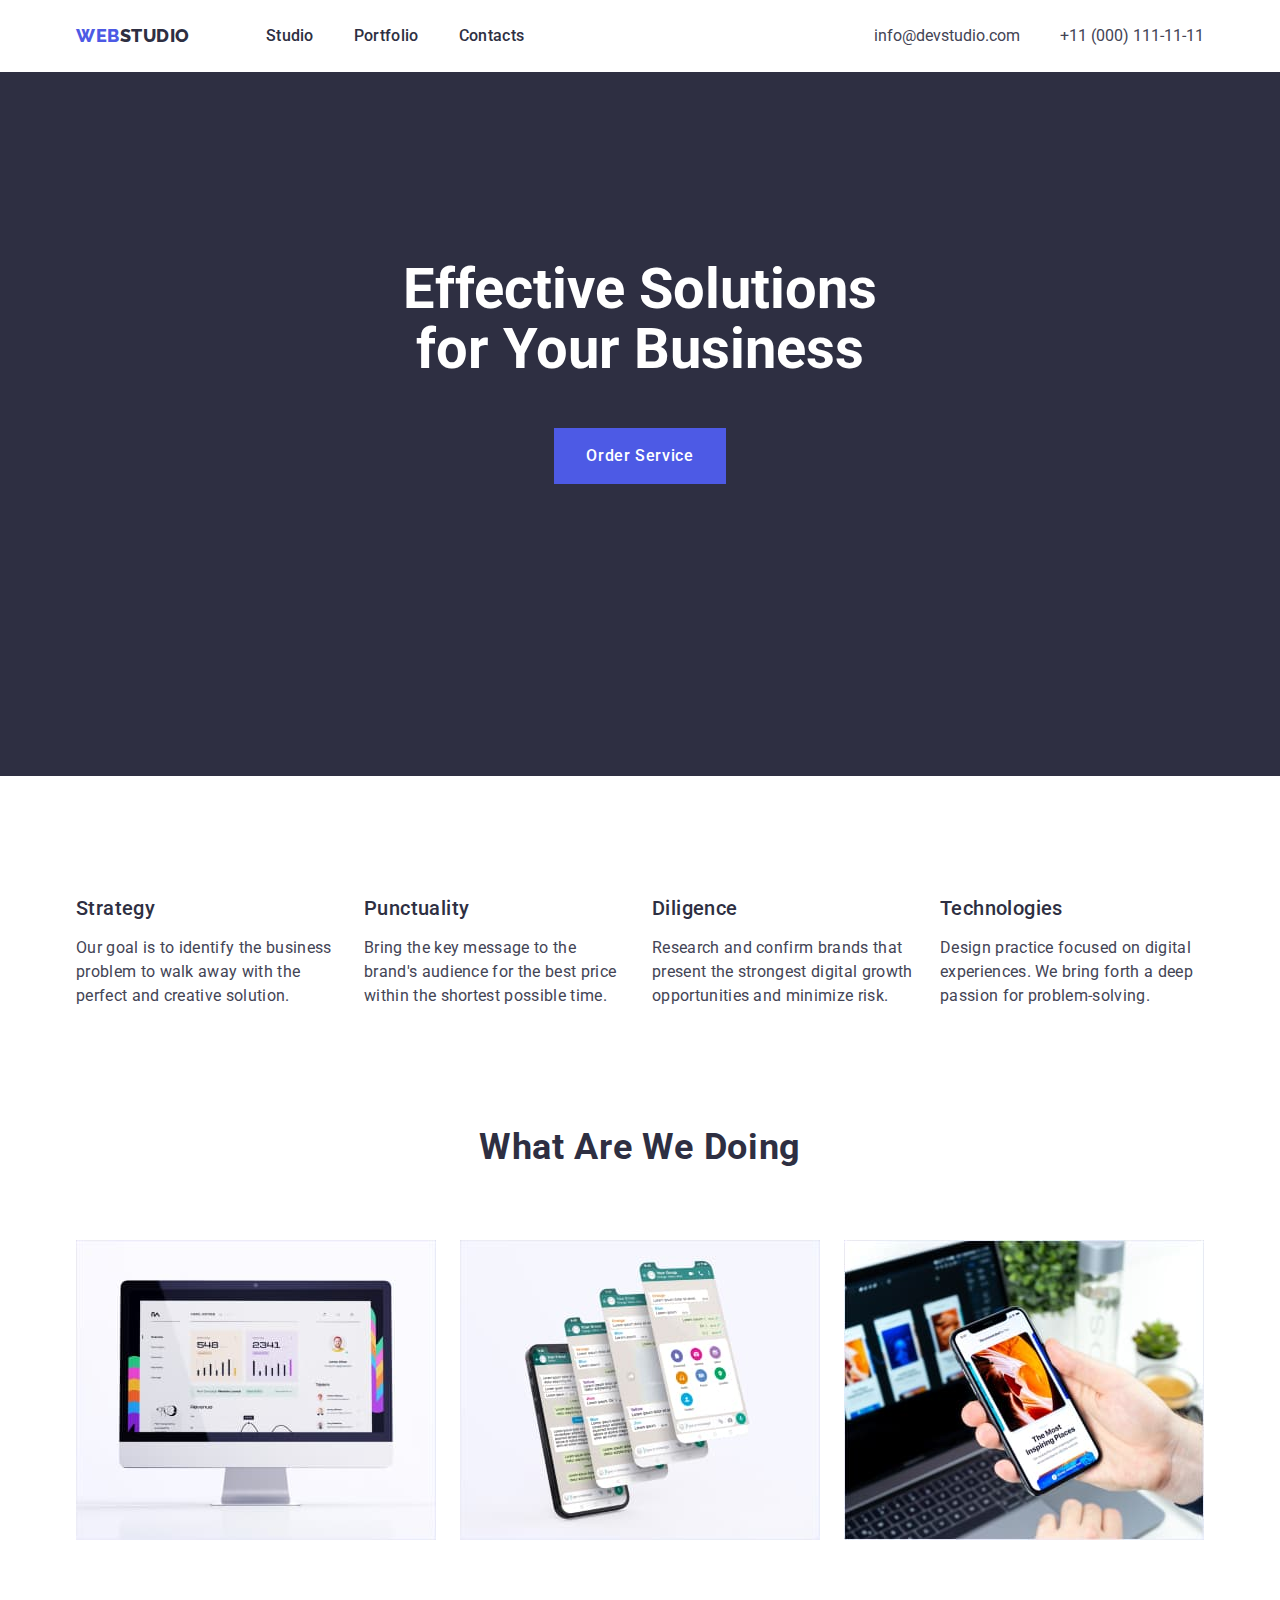
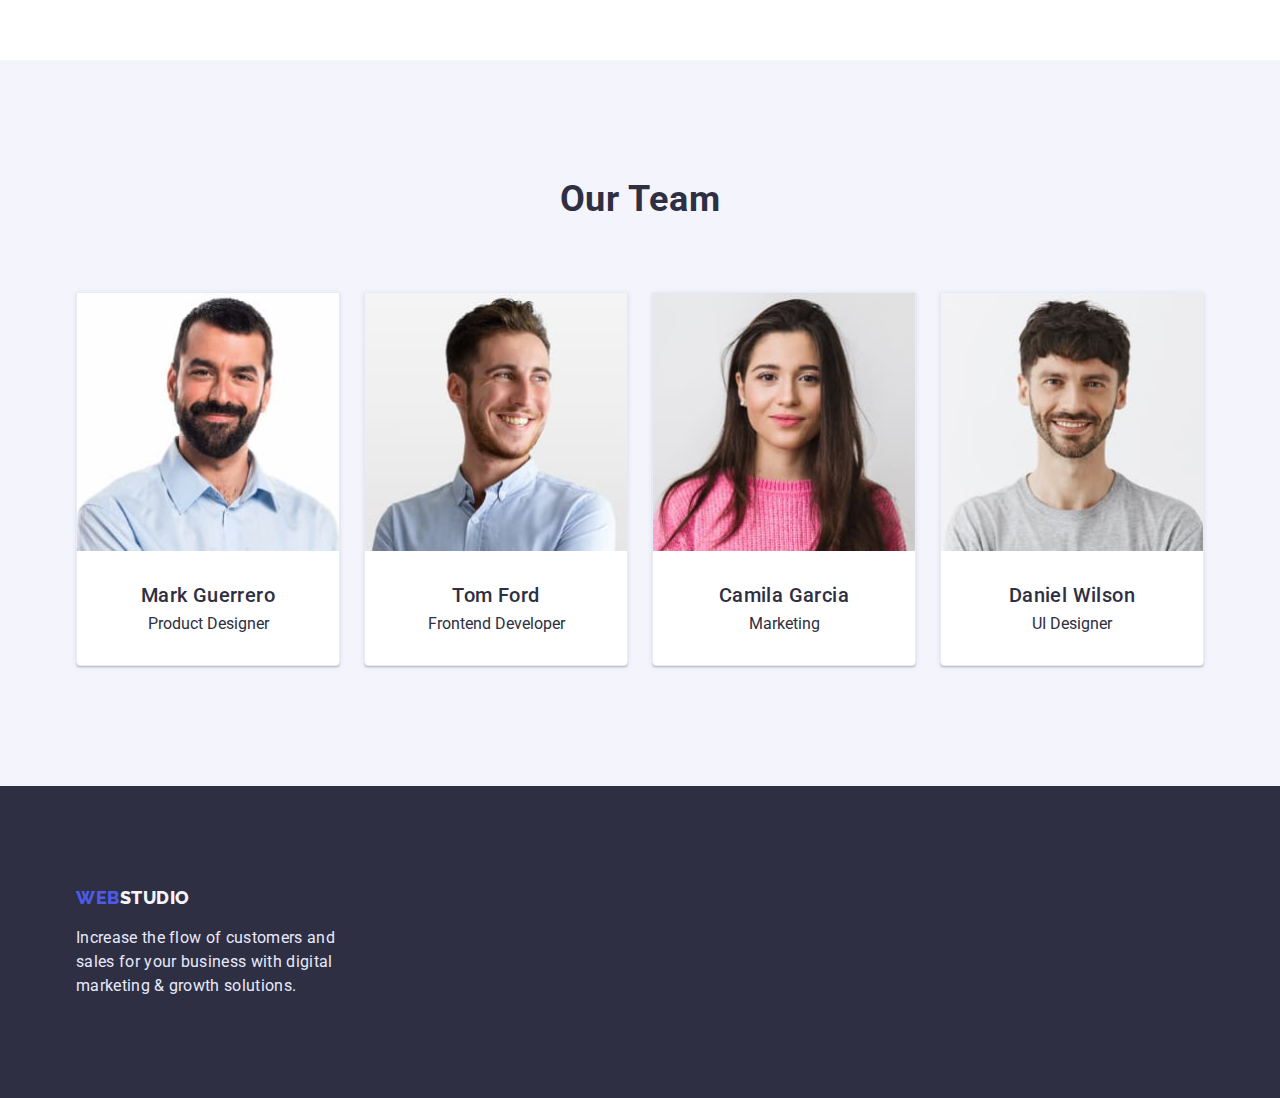
==== commit 90048278: "fixed-2" ====
--- a/index.html
+++ b/index.html
@@ -62,28 +62,28 @@
         <!--company`s features-->
         <h2 class="second-priourity-title visually-hidden">Our Features</h2>
         <ul class="list feature-flex">
-          <li class="list-item">
+          <li class="list-item-comp-features ">
             <h3 class="third-priourity-title">Strategy</h3>
             <p class="feature-text">
               Our goal is to identify the business problem to walk away with the
               perfect and creative solution.
             </p>
           </li>
-          <li class="list-item">
+          <li class="list-item-comp-features">
             <h3 class="third-priourity-title">Punctuality</h3>
             <p class="feature-text">
               Bring the key message to the brand's audience for the best price
               within the shortest possible time.
             </p>
           </li>
-          <li class="list-item">
+          <li class="list-item-comp-features">
             <h3 class="third-priourity-title">Diligence</h3>
             <p class="feature-text">
               Research and confirm brands that present the strongest digital
               growth opportunities and minimize risk.
             </p>
           </li>
-          <li class="list-item">
+          <li class="list-item-comp-features">
             <div class="feature-item"><h3 class="third-priourity-title">Technologies</h3>
             <p class="feature-text">
               Design practice focused on digital experiences. We bring forth a
--- a/css/styles.css
+++ b/css/styles.css
@@ -38,8 +38,7 @@
 
 /* header */
 .header {
-  border-bottom: 1px solid VAR(--header-border-bottom);
-line-height: 1.5;
+ line-height: 1.5;
 }
 
 .header-list{
@@ -91,8 +90,11 @@
 .list {
   list-style-type: none;
  }
+.list-item-comp-features {
+  flex-basis: calc((100% - 3 * 24px ) / 4);
+}
 .list-item {
-  flex-basis: calc((100% - 3 * 24 px ) / 4);
+  flex-basis: calc((100% - 2 * 24px ) / 3);
 }
 .list-worker {
   text-align: center;
@@ -150,11 +152,8 @@
   font-size: 56px;
     line-height: 1.07;
   
-
-
-
-  
-}
+}
+
 .button {
   border: none;
   padding: 16px 32px;
@@ -220,6 +219,12 @@
   
   margin-right: 76px;
 }
+.footer-text {
+  margin-top: 16px;
+  width: 264px;
+  line-height: 1.5;
+letter-spacing: 0.02em;
+}
 
 .second-part-logo {
   color: var(--logo-second-part-color);
@@ -229,6 +234,14 @@
  }
 
 /* -----------------------page-portfolio--------------------- */
+.portfolio-header {
+  border-bottom: 1px solid VAR(--header-border-bottom);
+line-height: 1.5;
+}
+.portfolio-section{
+   padding-bottom: 120px;
+   padding-top: 96px;
+}
 .portfolio-btn {
 
   background: var(--portfolio-btn-background-color);
@@ -297,11 +310,11 @@
     0px 1px 1px rgba(46, 47, 66, 0.16), 0px 2px 1px rgba(46, 47, 66, 0.08);
   border-radius: 0px 0px 4px 4px;
   border: 1px solid var(--card-border-color);
-flex-basis: calc((100% - 24 * 3)/4) ;
+flex-basis: calc((100% - 24px * 3)/4) ;
 
 }
 img {
-  display: block;
+ display: block;
   max-width: 100%; 
   height: auto;
 }
@@ -322,10 +335,7 @@
 }
 
 
-.footer-text {
-  margin-top: 38px;
-  width: 264px;
-}
+
 
 /* main index section placing */
 
@@ -337,7 +347,7 @@
 justify-content: center;
 align-items: center;
 margin-bottom: 72px;
-margin-top: 96px;
+
 }
 .using-area{
 list-style-type: none;
@@ -345,12 +355,10 @@
 flex-wrap: wrap;
 column-gap: 24px;
 row-gap: 48px;
-
-
-}
-.using-area-card {
-  flex-basis: calc((100% - 48px) / 3);
-  border-left: 1px solid var(--card-border-color); 
+}
+
+.using-area-card-text {
+    border-left: 1px solid var(--card-border-color); 
   border-right: 1px solid var(--card-border-color);
   border-bottom: 1px solid var(--card-border-color);
   padding-left: 16px;
@@ -358,7 +366,9 @@
   padding-bottom: 32px;
   
 }
-
+.using-area-card {
+ flex-basis: calc((100% - 2 * 24px) / 3); 
+}
 .feature-text-portfolio-card {
   color: var(--feature-text);
   font-size: 16px;
